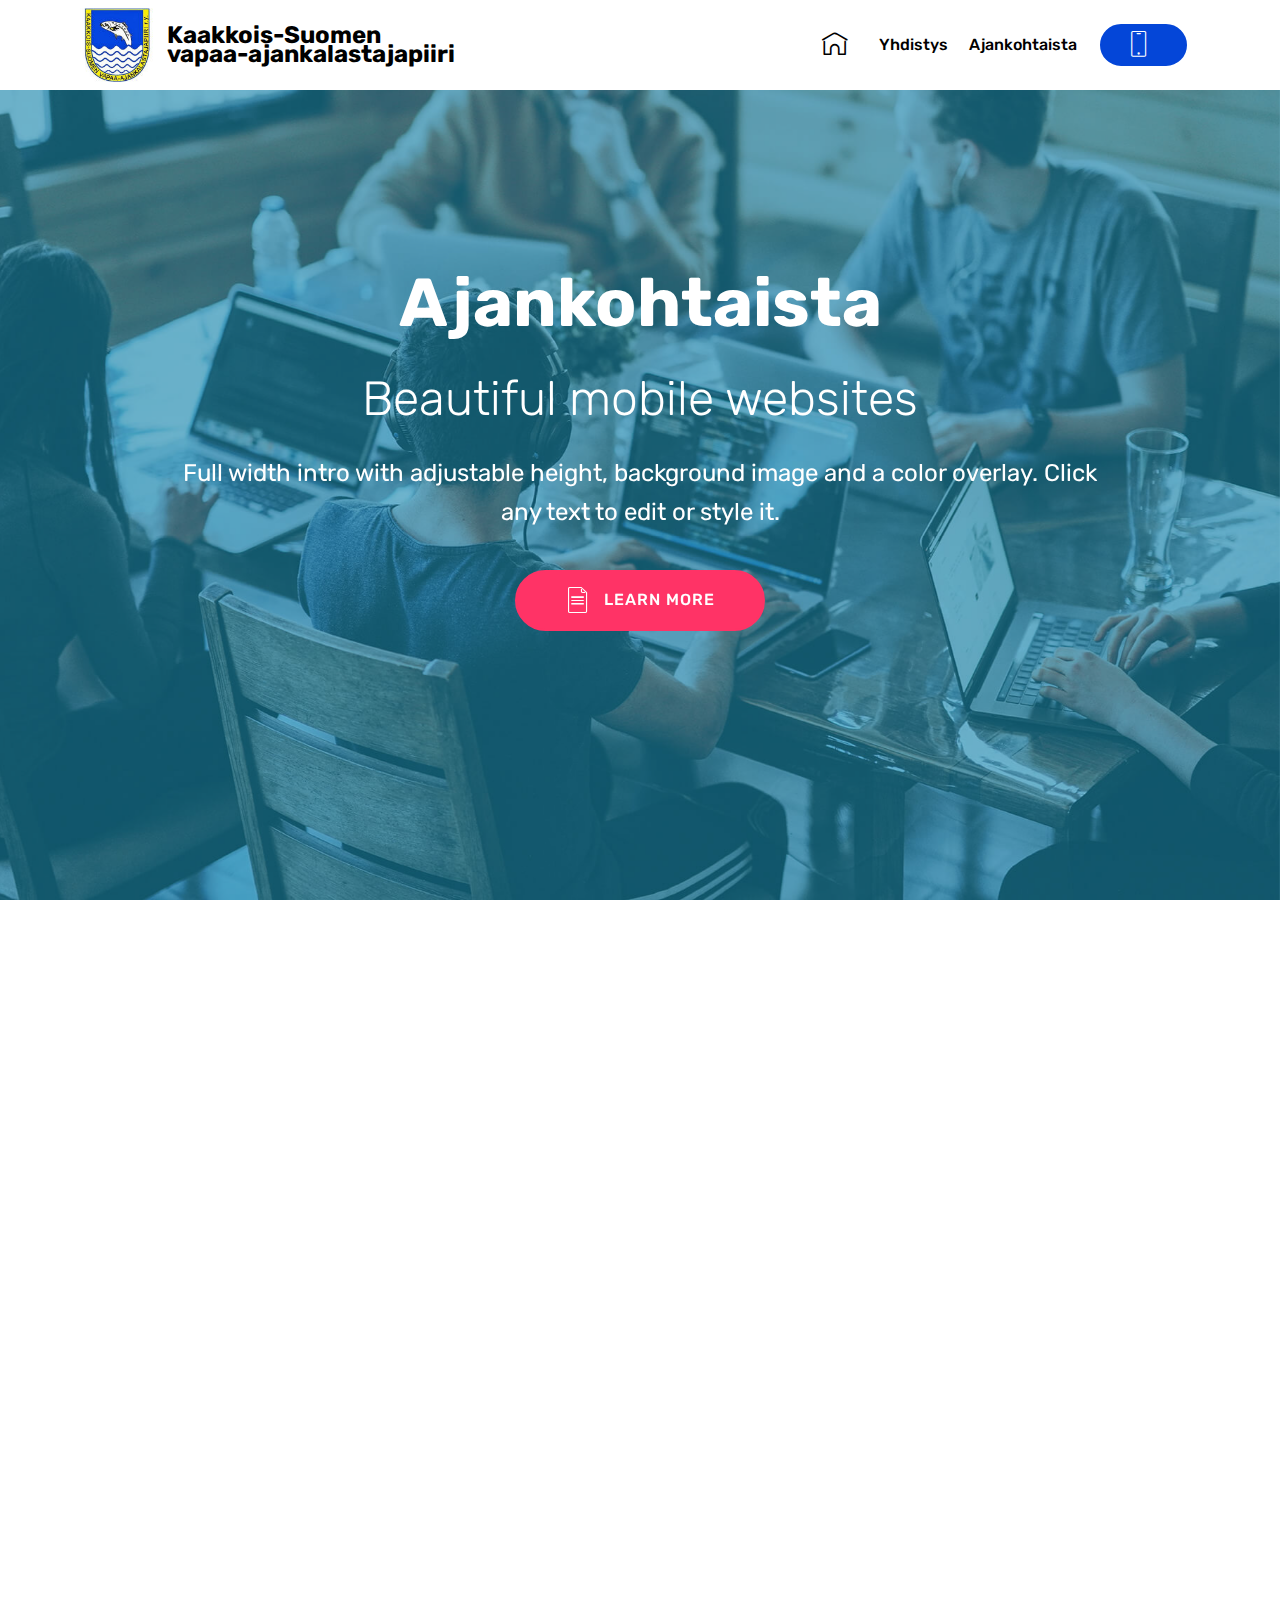
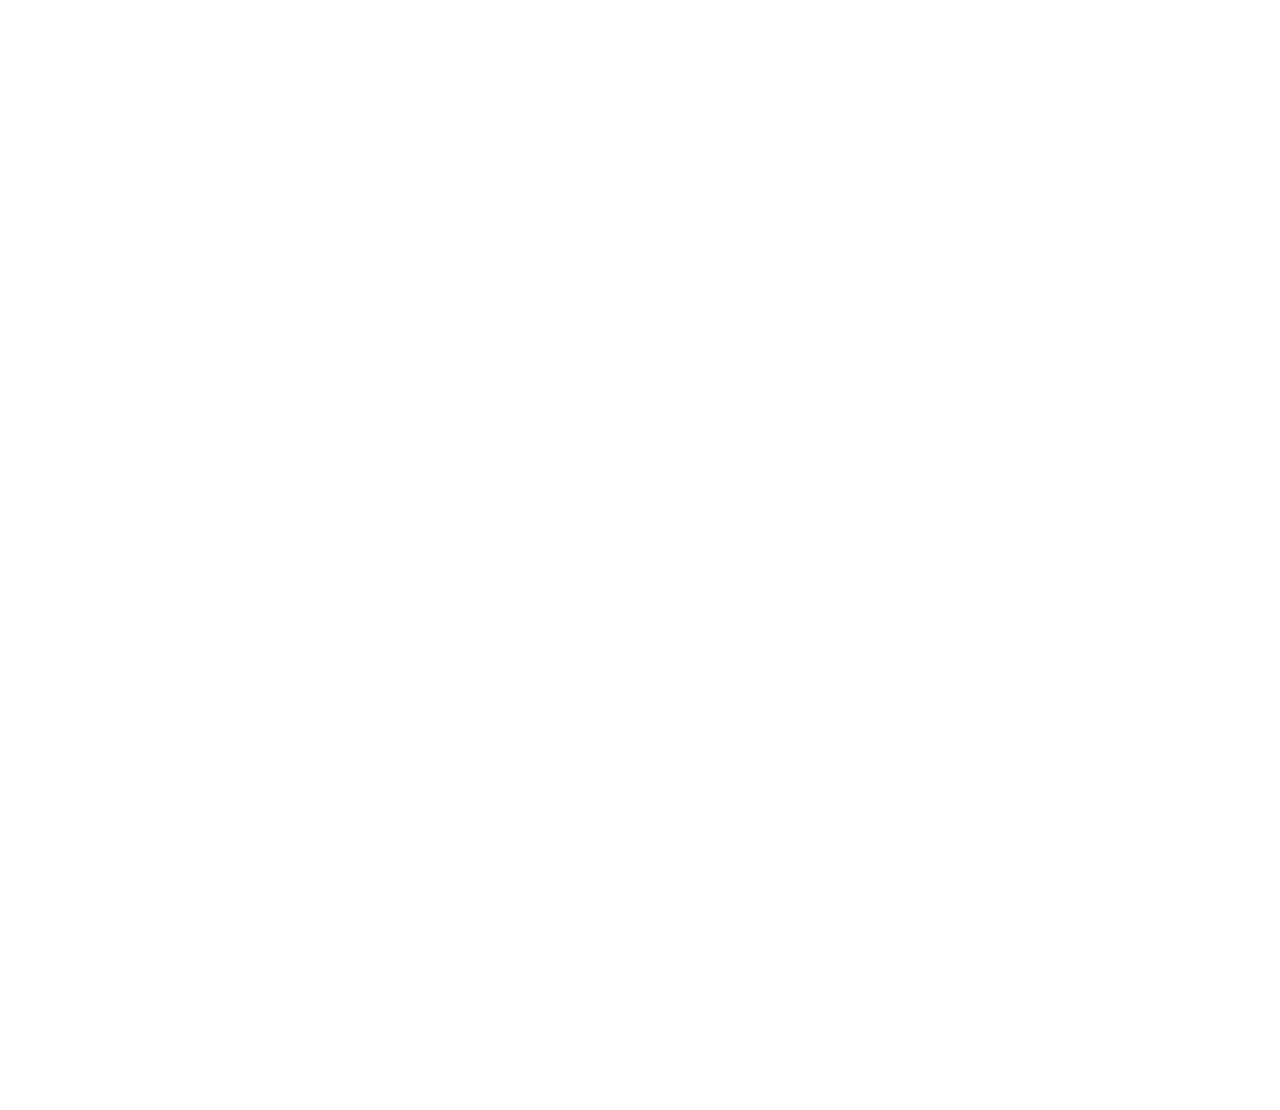
==== ajankohtaista.html @ 9d3c657f "create github pages" ====
<!DOCTYPE html>
<html  >
<head>
  <!-- Site made with Mobirise Website Builder v4.11.6, https://mobirise.com -->
  <meta charset="UTF-8">
  <meta http-equiv="X-UA-Compatible" content="IE=edge">
  <meta name="generator" content="Mobirise v4.11.6, mobirise.com">
  <meta name="viewport" content="width=device-width, initial-scale=1, minimum-scale=1">
  <link rel="shortcut icon" href="assets/images/vakapi-logo-400-122x121.jpg" type="image/x-icon">
  <meta name="description" content="">
  
  <title>Ajankohtaista</title>
  <link rel="stylesheet" href="assets/web/assets/mobirise-icons-bold/mobirise-icons-bold.css">
  <link rel="stylesheet" href="assets/web/assets/mobirise-icons/mobirise-icons.css">
  <link rel="stylesheet" href="assets/bootstrap/css/bootstrap.min.css">
  <link rel="stylesheet" href="assets/bootstrap/css/bootstrap-grid.min.css">
  <link rel="stylesheet" href="assets/bootstrap/css/bootstrap-reboot.min.css">
  <link rel="stylesheet" href="assets/dropdown/css/style.css">
  <link rel="stylesheet" href="assets/animatecss/animate.min.css">
  <link rel="stylesheet" href="assets/datatables/data-tables.bootstrap4.min.css">
  <link rel="stylesheet" href="assets/tether/tether.min.css">
  <link rel="stylesheet" href="assets/theme/css/style.css">
  <link rel="preload" as="style" href="assets/mobirise/css/mbr-additional.css"><link rel="stylesheet" href="assets/mobirise/css/mbr-additional.css" type="text/css">
  
  
  
</head>
<body>
  <section class="menu cid-rIdbEOPm4M" once="menu" id="menu2-1z">

    

    <nav class="navbar navbar-expand beta-menu navbar-dropdown align-items-center navbar-fixed-top navbar-toggleable-sm">
        <button class="navbar-toggler navbar-toggler-right" type="button" data-toggle="collapse" data-target="#navbarSupportedContent" aria-controls="navbarSupportedContent" aria-expanded="false" aria-label="Toggle navigation">
            <div class="hamburger">
                <span></span>
                <span></span>
                <span></span>
                <span></span>
            </div>
        </button>
        <div class="menu-logo">
            <div class="navbar-brand">
                <span class="navbar-logo">
                    <a href="https://mobirise.co">
                        <img src="assets/images/vakapi-logo-400-122x121.jpg" alt="vakapi.com" title="" style="height: 4.6rem;">
                    </a>
                </span>
                <span class="navbar-caption-wrap"><a class="navbar-caption text-black display-5" href="https://mobirise.co">
                        Kaakkois-Suomen <br>vapaa-ajankalastajapiiri</a></span>
            </div>
        </div>
        <div class="collapse navbar-collapse" id="navbarSupportedContent">
            <ul class="navbar-nav nav-dropdown" data-app-modern-menu="true"><li class="nav-item">
                    <a class="nav-link link text-black display-4" href="index.html"><span class="mbrib-home mbr-iconfont mbr-iconfont-btn"></span></a>
                </li>
                <li class="nav-item">
                    <a class="nav-link link text-black display-4" href="yhdistys.html">
                        Yhdistys</a>
                </li><li class="nav-item"><a class="nav-link link text-black display-4" href="ajankohtaista.html">
                        Ajankohtaista</a></li></ul>
            <div class="navbar-buttons mbr-section-btn"><a class="btn btn-sm btn-primary display-4" href="tel:+1-234-567-8901">
                    <span class="btn-icon mbri-mobile mbr-iconfont mbr-iconfont-btn">
                    </span></a></div>
        </div>
    </nav>
</section>

<section class="engine"><a href="https://mobirise.info/i">web creation software</a></section><section class="header1 cid-rKivUw0H1s mbr-fullscreen mbr-parallax-background" id="header1-20">

    

    <div class="mbr-overlay" style="opacity: 0.5; background-color: rgb(20, 157, 204);">
    </div>

    <div class="container">
        <div class="row justify-content-md-center">
            <div class="mbr-white col-md-10">
                <h1 class="mbr-section-title align-center mbr-bold pb-3 mbr-fonts-style display-1">
                    Ajankohtaista</h1>
                <h3 class="mbr-section-subtitle align-center mbr-light pb-3 mbr-fonts-style display-2">
                    Beautiful mobile websites
                </h3>
                <p class="mbr-text align-center pb-3 mbr-fonts-style display-5">
                    Full width intro with adjustable height, background image and a color overlay. Click any text to edit or style it.
                </p>
                <div class="mbr-section-btn align-center"><a class="btn btn-md btn-secondary display-4" href="https://mobirise.co">
                        <span class="mbr-iconfont mbri-file"></span>LEARN MORE</a></div>
            </div>
        </div>
    </div>

</section>

<section class="section-table cid-s1NsoVBoPO" id="table1-2c">

  
  
  <div class="container container-table">
      <h2 class="mbr-section-title mbr-fonts-style align-center pb-3 display-2">Piirin jäsenseurat</h2>
      <h3 class="mbr-section-subtitle mbr-fonts-style align-center pb-5 mbr-light display-5">
            Click blue "Gear" icon in the top right corner to hide/show search and info, change the the table background and other parameters.  In browser click on the table head to sort the table, use search to filter the table.     
      </h3>
      <div class="table-wrapper">
        <div class="container">
          <div class="row search">
            <div class="col-md-6"></div>
            <div class="col-md-6">
                <div class="dataTables_filter">
                  <label class="searchInfo mbr-fonts-style display-7">Hae</label>
                  <input class="form-control input-sm" disabled="">
                </div>
            </div>
          </div>
        </div>

        <div class="container scroll">
          <table class="table isSearch" cellspacing="0">
            <thead>
              <tr class="table-heads ">
                  
                  
                  
                  
              <th class="head-item mbr-fonts-style display-7">Jäsennro | Nimi</th><th class="head-item mbr-fonts-style display-7">
                      Jäsenro | Nimi</th></tr>
            </thead>

            <tbody>
              
              
              
              
            <tr> 
                
                
                
                
              <td class="body-item mbr-fonts-style display-7">277 | Elimäen Kalamiehet</td><td class="body-item mbr-fonts-style display-7">Lahden Kalaveikot ry</td></tr><tr>
                
                
                
                
              <td class="body-item mbr-fonts-style display-7">276 | Haminan Kalaveikot</td><td class="body-item mbr-fonts-style display-7">Caren Rials</td></tr><tr>
                
                
                
                
              <td class="body-item mbr-fonts-style display-7">538 | Heinolan Enson Kalakerho</td><td class="body-item mbr-fonts-style display-7">Leon Rogol</td></tr><tr>
                
                
                
                
              <td class="body-item mbr-fonts-style display-7">758 | Heinolan Kalastajat ry</td><td class="body-item mbr-fonts-style display-7">Shala Barrera</td></tr><tr>
                
                
                
                
              <td class="body-item mbr-fonts-style display-7">000 | Heinolan seudun Erämiehet ry</td><td class="body-item mbr-fonts-style display-7">Shala Barrera</td></tr><tr>
                
                
                
                
              <td class="body-item mbr-fonts-style display-7">Shala Barrera</td><td class="body-item mbr-fonts-style display-7">Shala Barrera</td></tr><tr>
                
                
                
                
              <td class="body-item mbr-fonts-style display-7">Shala Barrera</td><td class="body-item mbr-fonts-style display-7">Shala Barrera</td></tr><tr>
                
                
                
                
              <td class="body-item mbr-fonts-style display-7">Shala Barrera</td><td class="body-item mbr-fonts-style display-7">Shala Barrera</td></tr><tr>
                
                
                
                
              <td class="body-item mbr-fonts-style display-7">Shala Barrera</td><td class="body-item mbr-fonts-style display-7">Shala Barrera</td></tr><tr>
                
                
                
                
              <td class="body-item mbr-fonts-style display-7">Shala Barrera</td><td class="body-item mbr-fonts-style display-7">Shala Barrera</td></tr><tr>
                
                
                
                
              <td class="body-item mbr-fonts-style display-7">Shala Barrera</td><td class="body-item mbr-fonts-style display-7">Shala Barrera</td></tr><tr>
                
                
                
                
              <td class="body-item mbr-fonts-style display-7">Shala Barrera</td><td class="body-item mbr-fonts-style display-7">Shala Barrera</td></tr><tr>
                
                
                
                
              <td class="body-item mbr-fonts-style display-7">Shala Barrera</td><td class="body-item mbr-fonts-style display-7">Shala Barrera</td></tr><tr>
                
                
                
                
              <td class="body-item mbr-fonts-style display-7">Shala Barrera</td><td class="body-item mbr-fonts-style display-7">Shala Barrera</td></tr><tr>
                
                
                
                
              <td class="body-item mbr-fonts-style display-7">Shala Barrera</td><td class="body-item mbr-fonts-style display-7">Shala Barrera</td></tr><tr>
                
                
                
                
              <td class="body-item mbr-fonts-style display-7">Shala Barrera</td><td class="body-item mbr-fonts-style display-7">Shala Barrera</td></tr><tr>
                
                
                
                
              <td class="body-item mbr-fonts-style display-7">Shala Barrera</td><td class="body-item mbr-fonts-style display-7">Shala Barrera</td></tr><tr>
                
                
                
                
              <td class="body-item mbr-fonts-style display-7">Shala Barrera</td><td class="body-item mbr-fonts-style display-7">Shala Barrera</td></tr><tr>
                
                
                
                
              <td class="body-item mbr-fonts-style display-7">Shala Barrera</td><td class="body-item mbr-fonts-style display-7">Shala Barrera</td></tr><tr>
                
                
                
                
              <td class="body-item mbr-fonts-style display-7">Shala Barrera</td><td class="body-item mbr-fonts-style display-7">Shala Barrera</td></tr><tr>
                
                
                
                
              <td class="body-item mbr-fonts-style display-7">Shala Barrera</td><td class="body-item mbr-fonts-style display-7">Shala Barrera</td></tr><tr>
                
                
                
                
              <td class="body-item mbr-fonts-style display-7">Shala Barrera</td><td class="body-item mbr-fonts-style display-7">Shala Barrera</td></tr><tr>
                
                
                
                
              <td class="body-item mbr-fonts-style display-7">Shala Barrera</td><td class="body-item mbr-fonts-style display-7">Shala Barrera</td></tr><tr>
                
                
                
                
              <td class="body-item mbr-fonts-style display-7">Shala Barrera</td><td class="body-item mbr-fonts-style display-7">Shala Barrera</td></tr><tr>
                
                
                
                
              <td class="body-item mbr-fonts-style display-7">Shala Barrera</td><td class="body-item mbr-fonts-style display-7">Shala Barrera</td></tr></tbody>
          </table>
        </div>
        <div class="container table-info-container">
          <div class="row info">
            <div class="col-md-6">
              <div class="dataTables_info mbr-fonts-style display-7">
                <span class="infoBefore">Showing</span>
                <span class="inactive infoRows"></span>
                <span class="infoAfter">entries</span>
                <span class="infoFilteredBefore">(filtered from</span>
                <span class="inactive infoRows"></span>
                <span class="infoFilteredAfter"> total entries)</span>
              </div>
            </div>
            <div class="col-md-6"></div>
          </div>
        </div>
      </div>
    </div>
</section>


  <script src="assets/popper/popper.min.js"></script>
  <script src="assets/web/assets/jquery/jquery.min.js"></script>
  <script src="assets/bootstrap/js/bootstrap.min.js"></script>
  <script src="assets/smoothscroll/smooth-scroll.js"></script>
  <script src="assets/dropdown/js/nav-dropdown.js"></script>
  <script src="assets/dropdown/js/navbar-dropdown.js"></script>
  <script src="assets/viewportchecker/jquery.viewportchecker.js"></script>
  <script src="assets/parallax/jarallax.min.js"></script>
  <script src="assets/datatables/jquery.data-tables.min.js"></script>
  <script src="assets/datatables/data-tables.bootstrap4.min.js"></script>
  <script src="assets/tether/tether.min.js"></script>
  <script src="assets/touchswipe/jquery.touch-swipe.min.js"></script>
  <script src="assets/theme/js/script.js"></script>
  
  
 <div id="scrollToTop" class="scrollToTop mbr-arrow-up"><a style="text-align: center;"><i class="mbr-arrow-up-icon mbr-arrow-up-icon-cm cm-icon cm-icon-smallarrow-up"></i></a></div>
    <input name="animation" type="hidden">
  </body>
</html>
---- assets/web/assets/mobirise-icons-bold/mobirise-icons-bold.css ----
@font-face {
  font-family: 'mobirise-icons-bold';
  font-display: swap;
  src:  url('mobirise-icons-bold.eot?m1l4yr');
  src:  url('mobirise-icons-bold.eot?m1l4yr#iefix') format('embedded-opentype'),
    url('mobirise-icons-bold.ttf?m1l4yr') format('truetype'),
    url('mobirise-icons-bold.woff?m1l4yr') format('woff'),
    url('mobirise-icons-bold.svg?m1l4yr#mobirise-icons-bold') format('svg');
  font-weight: normal;
  font-style: normal;
}

[class^="mbrib-"], [class*="mbrib-"] {
  /* use !important to prevent issues with browser extensions that change fonts */
  font-family: 'mobirise-icons-bold' !important;
  speak: none;
  font-style: normal;
  font-weight: normal;
  font-variant: normal;
  text-transform: none;
  line-height: 1;

  /* Better Font Rendering =========== */
  -webkit-font-smoothing: antialiased;
  -moz-osx-font-smoothing: grayscale;
}

.mbrib-add-submenu:before {
  content: "\e900";
}
.mbrib-alert:before {
  content: "\e901";
}
.mbrib-align-center:before {
  content: "\e902";
}
.mbrib-align-justify:before {
  content: "\e903";
}
.mbrib-align-left:before {
  content: "\e904";
}
.mbrib-align-right:before {
  content: "\e905";
}
.mbrib-android:before {
  content: "\e906";
}
.mbrib-apple:before {
  content: "\e907";
}
.mbrib-arrow-down:before {
  content: "\e908";
}
.mbrib-arrow-next:before {
  content: "\e909";
}
.mbrib-arrow-prev:before {
  content: "\e90a";
}
.mbrib-arrow-up:before {
  content: "\e90b";
}
.mbrib-bold:before {
  content: "\e90c";
}
.mbrib-bookmark:before {
  content: "\e90d";
}
.mbrib-bootstrap:before {
  content: "\e90e";
}
.mbrib-briefcase:before {
  content: "\e90f";
}
.mbrib-browse:before {
  content: "\e910";
}
.mbrib-bulleted-list:before {
  content: "\e911";
}
.mbrib-calendar:before {
  content: "\e912";
}
.mbrib-camera:before {
  content: "\e913";
}
.mbrib-cart-add:before {
  content: "\e914";
}
.mbrib-cart-full:before {
  content: "\e915";
}
.mbrib-cash:before {
  content: "\e916";
}
.mbrib-change-style:before {
  content: "\e917";
}
.mbrib-chat:before {
  content: "\e918";
}
.mbrib-clock:before {
  content: "\e919";
}
.mbrib-close:before {
  content: "\e91a";
}
.mbrib-cloud:before {
  content: "\e91b";
}
.mbrib-code:before {
  content: "\e91c";
}
.mbrib-contact-form:before {
  content: "\e91d";
}
.mbrib-credit-card:before {
  content: "\e91e";
}
.mbrib-cursor-click:before {
  content: "\e91f";
}
.mbrib-cust-feedback:before {
  content: "\e920";
}
.mbrib-database:before {
  content: "\e921";
}
.mbrib-delivery:before {
  content: "\e922";
}
.mbrib-desktop:before {
  content: "\e923";
}
.mbrib-devices:before {
  content: "\e924";
}
.mbrib-down:before {
  content: "\e925";
}
.mbrib-download:before {
  content: "\e926";
}
.mbrib-drag-n-drop:before {
  content: "\e927";
}
.mbrib-drag-n-drop2:before {
  content: "\e928";
}
.mbrib-edit:before {
  content: "\e929";
}
.mbrib-edit2:before {
  content: "\e92a";
}
.mbrib-error:before {
  content: "\e92b";
}
.mbrib-extension:before {
  content: "\e92c";
}
.mbrib-features:before {
  content: "\e92d";
}
.mbrib-file:before {
  content: "\e92e";
}
.mbrib-flag:before {
  content: "\e92f";
}
.mbrib-folder:before {
  content: "\e930";
}
.mbrib-gift:before {
  content: "\e931";
}
.mbrib-github:before {
  content: "\e932";
}
.mbrib-globe-2:before {
  content: "\e933";
}
.mbrib-globe:before {
  content: "\e934";
}
.mbrib-growing-chart:before {
  content: "\e935";
}
.mbrib-hearth:before {
  content: "\e936";
}
.mbrib-help:before {
  content: "\e937";
}
.mbrib-home:before {
  content: "\e938";
}
.mbrib-hot-cup:before {
  content: "\e939";
}
.mbrib-idea:before {
  content: "\e93a";
}
.mbrib-image-gallery:before {
  content: "\e93b";
}
.mbrib-image-slider:before {
  content: "\e93c";
}
.mbrib-info:before {
  content: "\e93d";
}
.mbrib-italic:before {
  content: "\e93e";
}
.mbrib-key:before {
  content: "\e93f";
}
.mbrib-laptop:before {
  content: "\e940";
}
.mbrib-layers:before {
  content: "\e941";
}
.mbrib-left-right:before {
  content: "\e942";
}
.mbrib-left:before {
  content: "\e943";
}
.mbrib-letter:before {
  content: "\e944";
}
.mbrib-like:before {
  content: "\e945";
}
.mbrib-link:before {
  content: "\e946";
}
.mbrib-lock:before {
  content: "\e947";
}
.mbrib-login:before {
  content: "\e948";
}
.mbrib-logout:before {
  content: "\e949";
}
.mbrib-magic-stick:before {
  content: "\e94a";
}
.mbrib-map-pin:before {
  content: "\e94b";
}
.mbrib-menu:before {
  content: "\e94c";
}
.mbrib-mobile:before {
  content: "\e94d";
}
.mbrib-mobile2:before {
  content: "\e94e";
}
.mbrib-mobirise:before {
  content: "\e94f";
}
.mbrib-more-horizontal:before {
  content: "\e950";
}
.mbrib-more-vertical:before {
  content: "\e951";
}
.mbrib-music:before {
  content: "\e952";
}
.mbrib-new-file:before {
  content: "\e953";
}
.mbrib-numbered-list:before {
  content: "\e954";
}
.mbrib-opened-folder:before {
  content: "\e955";
}
.mbrib-pages:before {
  content: "\e956";
}
.mbrib-paper-plane:before {
  content: "\e957";
}
.mbrib-paperclip:before {
  content: "\e958";
}
.mbrib-photo:before {
  content: "\e959";
}
.mbrib-photos:before {
  content: "\e95a";
}
.mbrib-pin:before {
  content: "\e95b";
}
.mbrib-play:before {
  content: "\e95c";
}
.mbrib-plus:before {
  content: "\e95d";
}
.mbrib-preview:before {
  content: "\e95e";
}
.mbrib-print:before {
  content: "\e95f";
}
.mbrib-protect:before {
  content: "\e960";
}
.mbrib-question:before {
  content: "\e961";
}
.mbrib-quote-left:before {
  content: "\e962";
}
.mbrib-quote-right:before {
  content: "\e963";
}
.mbrib-redo:before {
  content: "\e964";
}
.mbrib-refresh:before {
  content: "\e965";
}
.mbrib-responsive:before {
  content: "\e966";
}
.mbrib-right:before {
  content: "\e967";
}
.mbrib-rocket:before {
  content: "\e968";
}
.mbrib-sad-face:before {
  content: "\e969";
}
.mbrib-sale:before {
  content: "\e96a";
}
.mbrib-save:before {
  content: "\e96b";
}
.mbrib-search:before {
  content: "\e96c";
}
.mbrib-setting:before {
  content: "\e96d";
}
.mbrib-setting2:before {
  content: "\e96e";
}
.mbrib-setting3:before {
  content: "\e96f";
}
.mbrib-share:before {
  content: "\e970";
}
.mbrib-shopping-bag:before {
  content: "\e971";
}
.mbrib-shopping-basket:before {
  content: "\e972";
}
.mbrib-shopping-cart:before {
  content: "\e973";
}
.mbrib-sites:before {
  content: "\e974";
}
.mbrib-smile-face:before {
  content: "\e975";
}
.mbrib-speed:before {
  content: "\e976";
}
.mbrib-star:before {
  content: "\e977";
}
.mbrib-success:before {
  content: "\e978";
}
.mbrib-sun:before {
  content: "\e979";
}
.mbrib-sun2:before {
  content: "\e97a";
}
.mbrib-tablet-vertical:before {
  content: "\e97b";
}
.mbrib-tablet:before {
  content: "\e97c";
}
.mbrib-target:before {
  content: "\e97d";
}
.mbrib-timer:before {
  content: "\e97e";
}
.mbrib-to-ftp:before {
  content: "\e97f";
}
.mbrib-to-local-drive:before {
  content: "\e980";
}
.mbrib-touch-swipe:before {
  content: "\e981";
}
.mbrib-touch:before {
  content: "\e982";
}
.mbrib-trash:before {
  content: "\e983";
}
.mbrib-underline:before {
  content: "\e984";
}
.mbrib-undo:before {
  content: "\e985";
}
.mbrib-unlink:before {
  content: "\e986";
}
.mbrib-unlock:before {
  content: "\e987";
}
.mbrib-up-down:before {
  content: "\e988";
}
.mbrib-up:before {
  content: "\e989";
}
.mbrib-update:before {
  content: "\e98a";
}
.mbrib-upload:before {
  content: "\e98b";
}
.mbrib-user:before {
  content: "\e98c";
}
.mbrib-user2:before {
  content: "\e98d";
}
.mbrib-users:before {
  content: "\e98e";
}
.mbrib-video-play:before {
  content: "\e98f";
}
.mbrib-video:before {
  content: "\e990";
}
.mbrib-watch:before {
  content: "\e991";
}
.mbrib-website-theme:before {
  content: "\e992";
}
.mbrib-wifi:before {
  content: "\e993";
}
.mbrib-windows:before {
  content: "\e994";
}
.mbrib-zoom-out:before {
  content: "\e995";
}
---- assets/web/assets/mobirise-icons/mobirise-icons.css ----
@font-face {
  font-family: 'MobiriseIcons';
  src:  url('mobirise-icons.eot?spat4u');
  src:  url('mobirise-icons.eot?spat4u#iefix') format('embedded-opentype'),
    url('mobirise-icons.ttf?spat4u') format('truetype'),
    url('mobirise-icons.woff?spat4u') format('woff'),
    url('mobirise-icons.svg?spat4u#MobiriseIcons') format('svg');
  font-weight: normal;
  font-style: normal;
  font-display: swap;
}

[class^="mbri-"], [class*=" mbri-"] {
  /* use !important to prevent issues with browser extensions that change fonts */
  font-family: MobiriseIcons !important;
  speak: none;
  font-style: normal;
  font-weight: normal;
  font-variant: normal;
  text-transform: none;
  line-height: 1;

  /* Better Font Rendering =========== */
  -webkit-font-smoothing: antialiased;
  -moz-osx-font-smoothing: grayscale;
}

.mbri-add-submenu:before {
  content: "\e900";
}
.mbri-alert:before {
  content: "\e901";
}
.mbri-align-center:before {
  content: "\e902";
}
.mbri-align-justify:before {
  content: "\e903";
}
.mbri-align-left:before {
  content: "\e904";
}
.mbri-align-right:before {
  content: "\e905";
}
.mbri-android:before {
  content: "\e906";
}
.mbri-apple:before {
  content: "\e907";
}
.mbri-arrow-down:before {
  content: "\e908";
}
.mbri-arrow-next:before {
  content: "\e909";
}
.mbri-arrow-prev:before {
  content: "\e90a";
}
.mbri-arrow-up:before {
  content: "\e90b";
}
.mbri-bold:before {
  content: "\e90c";
}
.mbri-bookmark:before {
  content: "\e90d";
}
.mbri-bootstrap:before {
  content: "\e90e";
}
.mbri-briefcase:before {
  content: "\e90f";
}
.mbri-browse:before {
  content: "\e910";
}
.mbri-bulleted-list:before {
  content: "\e911";
}
.mbri-calendar:before {
  content: "\e912";
}
.mbri-camera:before {
  content: "\e913";
}
.mbri-cart-add:before {
  content: "\e914";
}
.mbri-cart-full:before {
  content: "\e915";
}
.mbri-cash:before {
  content: "\e916";
}
.mbri-change-style:before {
  content: "\e917";
}
.mbri-chat:before {
  content: "\e918";
}
.mbri-clock:before {
  content: "\e919";
}
.mbri-close:before {
  content: "\e91a";
}
.mbri-cloud:before {
  content: "\e91b";
}
.mbri-code:before {
  content: "\e91c";
}
.mbri-contact-form:before {
  content: "\e91d";
}
.mbri-credit-card:before {
  content: "\e91e";
}
.mbri-cursor-click:before {
  content: "\e91f";
}
.mbri-cust-feedback:before {
  content: "\e920";
}
.mbri-database:before {
  content: "\e921";
}
.mbri-delivery:before {
  content: "\e922";
}
.mbri-desktop:before {
  content: "\e923";
}
.mbri-devices:before {
  content: "\e924";
}
.mbri-down:before {
  content: "\e925";
}
.mbri-download:before {
  content: "\e989";
}
.mbri-drag-n-drop:before {
  content: "\e927";
}
.mbri-drag-n-drop2:before {
  content: "\e928";
}
.mbri-edit:before {
  content: "\e929";
}
.mbri-edit2:before {
  content: "\e92a";
}
.mbri-error:before {
  content: "\e92b";
}
.mbri-extension:before {
  content: "\e92c";
}
.mbri-features:before {
  content: "\e92d";
}
.mbri-file:before {
  content: "\e92e";
}
.mbri-flag:before {
  content: "\e92f";
}
.mbri-folder:before {
  content: "\e930";
}
.mbri-gift:before {
  content: "\e931";
}
.mbri-github:before {
  content: "\e932";
}
.mbri-globe:before {
  content: "\e933";
}
.mbri-globe-2:before {
  content: "\e934";
}
.mbri-growing-chart:before {
  content: "\e935";
}
.mbri-hearth:before {
  content: "\e936";
}
.mbri-help:before {
  content: "\e937";
}
.mbri-home:before {
  content: "\e938";
}
.mbri-hot-cup:before {
  content: "\e939";
}
.mbri-idea:before {
  content: "\e93a";
}
.mbri-image-gallery:before {
  content: "\e93b";
}
.mbri-image-slider:before {
  content: "\e93c";
}
.mbri-info:before {
  content: "\e93d";
}
.mbri-italic:before {
  content: "\e93e";
}
.mbri-key:before {
  content: "\e93f";
}
.mbri-laptop:before {
  content: "\e940";
}
.mbri-layers:before {
  content: "\e941";
}
.mbri-left-right:before {
  content: "\e942";
}
.mbri-left:before {
  content: "\e943";
}
.mbri-letter:before {
  content: "\e944";
}
.mbri-like:before {
  content: "\e945";
}
.mbri-link:before {
  content: "\e946";
}
.mbri-lock:before {
  content: "\e947";
}
.mbri-login:before {
  content: "\e948";
}
.mbri-logout:before {
  content: "\e949";
}
.mbri-magic-stick:before {
  content: "\e94a";
}
.mbri-map-pin:before {
  content: "\e94b";
}
.mbri-menu:before {
  content: "\e94c";
}
.mbri-mobile:before {
  content: "\e94d";
}
.mbri-mobile2:before {
  content: "\e94e";
}
.mbri-mobirise:before {
  content: "\e94f";
}
.mbri-more-horizontal:before {
  content: "\e950";
}
.mbri-more-vertical:before {
  content: "\e951";
}
.mbri-music:before {
  content: "\e952";
}
.mbri-new-file:before {
  content: "\e953";
}
.mbri-numbered-list:before {
  content: "\e954";
}
.mbri-opened-folder:before {
  content: "\e955";
}
.mbri-pages:before {
  content: "\e956";
}
.mbri-paper-plane:before {
  content: "\e957";
}
.mbri-paperclip:before {
  content: "\e958";
}
.mbri-photo:before {
  content: "\e959";
}
.mbri-photos:before {
  content: "\e95a";
}
.mbri-pin:before {
  content: "\e95b";
}
.mbri-play:before {
  content: "\e95c";
}
.mbri-plus:before {
  content: "\e95d";
}
.mbri-preview:before {
  content: "\e95e";
}
.mbri-print:before {
  content: "\e95f";
}
.mbri-protect:before {
  content: "\e960";
}
.mbri-question:before {
  content: "\e961";
}
.mbri-quote-left:before {
  content: "\e962";
}
.mbri-quote-right:before {
  content: "\e963";
}
.mbri-refresh:before {
  content: "\e964";
}
.mbri-responsive:before {
  content: "\e965";
}
.mbri-right:before {
  content: "\e966";
}
.mbri-rocket:before {
  content: "\e967";
}
.mbri-sad-face:before {
  content: "\e968";
}
.mbri-sale:before {
  content: "\e969";
}
.mbri-save:before {
  content: "\e96a";
}
.mbri-search:before {
  content: "\e96b";
}
.mbri-setting:before {
  content: "\e96c";
}
.mbri-setting2:before {
  content: "\e96d";
}
.mbri-setting3:before {
  content: "\e96e";
}
.mbri-share:before {
  content: "\e96f";
}
.mbri-shopping-bag:before {
  content: "\e970";
}
.mbri-shopping-basket:before {
  content: "\e971";
}
.mbri-shopping-cart:before {
  content: "\e972";
}
.mbri-sites:before {
  content: "\e973";
}
.mbri-smile-face:before {
  content: "\e974";
}
.mbri-speed:before {
  content: "\e975";
}
.mbri-star:before {
  content: "\e976";
}
.mbri-success:before {
  content: "\e977";
}
.mbri-sun:before {
  content: "\e978";
}
.mbri-sun2:before {
  content: "\e979";
}
.mbri-tablet:before {
  content: "\e97a";
}
.mbri-tablet-vertical:before {
  content: "\e97b";
}
.mbri-target:before {
  content: "\e97c";
}
.mbri-timer:before {
  content: "\e97d";
}
.mbri-to-ftp:before {
  content: "\e97e";
}
.mbri-to-local-drive:before {
  content: "\e97f";
}
.mbri-touch-swipe:before {
  content: "\e980";
}
.mbri-touch:before {
  content: "\e981";
}
.mbri-trash:before {
  content: "\e982";
}
.mbri-underline:before {
  content: "\e983";
}
.mbri-unlink:before {
  content: "\e984";
}
.mbri-unlock:before {
  content: "\e985";
}
.mbri-up-down:before {
  content: "\e986";
}
.mbri-up:before {
  content: "\e987";
}
.mbri-update:before {
  content: "\e988";
}
.mbri-upload:before {
 content: "\e926"; 
}
.mbri-user:before {
  content: "\e98a";
}
.mbri-user2:before {
  content: "\e98b";
}
.mbri-users:before {
  content: "\e98c";
}
.mbri-video:before {
  content: "\e98d";
}
.mbri-video-play:before {
  content: "\e98e";
}
.mbri-watch:before {
  content: "\e98f";
}
.mbri-website-theme:before {
  content: "\e990";
}
.mbri-wifi:before {
  content: "\e991";
}
.mbri-windows:before {
  content: "\e992";
}
.mbri-zoom-out:before {
  content: "\e993";
}
.mbri-redo:before {
  content: "\e994";
}
.mbri-undo:before {
  content: "\e995";
}
---- assets/dropdown/css/style.css ----
.navbar-dropdown {
  left: 0;
  padding: 0;
  position: absolute;
  right: 0;
  top: 0;
  transition: all 0.45s ease;
  z-index: 1030;
  background: #282828; }
  .navbar-dropdown .navbar-logo {
    margin-right: 0.8rem;
    transition: margin 0.3s ease-in-out;
    vertical-align: middle; }
    .navbar-dropdown .navbar-logo img {
      height: 3.125rem;
      transition: all 0.3s ease-in-out; }
    .navbar-dropdown .navbar-logo.mbr-iconfont {
      font-size: 3.125rem;
      line-height: 3.125rem; }
  .navbar-dropdown .navbar-caption {
    font-weight: 700;
    white-space: normal;
    vertical-align: -4px;
    line-height: 3.125rem !important; }
    .navbar-dropdown .navbar-caption, .navbar-dropdown .navbar-caption:hover {
      color: inherit;
      text-decoration: none; }
  .navbar-dropdown .mbr-iconfont + .navbar-caption {
    vertical-align: -1px; }
  .navbar-dropdown.navbar-fixed-top {
    position: fixed; }
  .navbar-dropdown .navbar-brand span {
    vertical-align: -4px; }
  .navbar-dropdown.bg-color.transparent {
    background: none; }
  .navbar-dropdown.navbar-short .navbar-brand {
    padding: 0.625rem 0; }
    .navbar-dropdown.navbar-short .navbar-brand span {
      vertical-align: -1px; }
  .navbar-dropdown.navbar-short .navbar-caption {
    line-height: 2.375rem !important;
    vertical-align: -2px; }
  .navbar-dropdown.navbar-short .navbar-logo {
    margin-right: 0.5rem; }
    .navbar-dropdown.navbar-short .navbar-logo img {
      height: 2.375rem; }
    .navbar-dropdown.navbar-short .navbar-logo.mbr-iconfont {
      font-size: 2.375rem;
      line-height: 2.375rem; }
  .navbar-dropdown.navbar-short .mbr-table-cell {
    height: 3.625rem; }
  .navbar-dropdown .navbar-close {
    left: 0.6875rem;
    position: fixed;
    top: 0.75rem;
    z-index: 1000; }
  .navbar-dropdown .hamburger-icon {
    content: "";
    display: inline-block;
    vertical-align: middle;
    width: 16px;
    -webkit-box-shadow: 0 -6px 0 1px #282828,0 0 0 1px #282828,0 6px 0 1px #282828;
    -moz-box-shadow: 0 -6px 0 1px #282828,0 0 0 1px #282828,0 6px 0 1px #282828;
    box-shadow: 0 -6px 0 1px #282828,0 0 0 1px #282828,0 6px 0 1px #282828; }

.dropdown-menu .dropdown-toggle[data-toggle="dropdown-submenu"]::after {
  border-bottom: 0.35em solid transparent;
  border-left: 0.35em solid;
  border-right: 0;
  border-top: 0.35em solid transparent;
  margin-left: 0.3rem; }

.dropdown-menu .dropdown-item:focus {
  outline: 0; }

.nav-dropdown {
  font-size: 0.75rem;
  font-weight: 500;
  height: auto !important; }
  .nav-dropdown .nav-btn {
    padding-left: 1rem; }
  .nav-dropdown .link {
    margin: .667em 1.667em;
    font-weight: 500;
    padding: 0;
    transition: color .2s ease-in-out; }
    .nav-dropdown .link.dropdown-toggle {
      margin-right: 2.583em; }
      .nav-dropdown .link.dropdown-toggle::after {
        margin-left: .25rem;
        border-top: 0.35em solid;
        border-right: 0.35em solid transparent;
        border-left: 0.35em solid transparent;
        border-bottom: 0; }
      .nav-dropdown .link.dropdown-toggle[aria-expanded="true"] {
        margin: 0;
        padding: 0.667em 3.263em  0.667em 1.667em; }
  .nav-dropdown .link::after,
  .nav-dropdown .dropdown-item::after {
    color: inherit; }
  .nav-dropdown .btn {
    font-size: 0.75rem;
    font-weight: 700;
    letter-spacing: 0;
    margin-bottom: 0;
    padding-left: 1.25rem;
    padding-right: 1.25rem; }
  .nav-dropdown .dropdown-menu {
    border-radius: 0;
    border: 0;
    left: 0;
    margin: 0;
    padding-bottom: 1.25rem;
    padding-top: 1.25rem;
    position: relative; }
  .nav-dropdown .dropdown-submenu {
    margin-left: 0.125rem;
    top: 0; }
  .nav-dropdown .dropdown-item {
    font-weight: 500;
    line-height: 2;
    padding: 0.3846em 4.615em 0.3846em 1.5385em;
    position: relative;
    transition: color .2s ease-in-out, background-color .2s ease-in-out; }
    .nav-dropdown .dropdown-item::after {
      margin-top: -0.3077em;
      position: absolute;
      right: 1.1538em;
      top: 50%; }
    .nav-dropdown .dropdown-item:focus, .nav-dropdown .dropdown-item:hover {
      background: none; }

@media (max-width: 767px) {
  .nav-dropdown.navbar-toggleable-sm {
    bottom: 0;
    display: none;
    left: 0;
    overflow-x: hidden;
    position: fixed;
    top: 0;
    transform: translateX(-100%);
    -ms-transform: translateX(-100%);
    -webkit-transform: translateX(-100%);
    width: 18.75rem;
    z-index: 999; } }
.nav-dropdown.navbar-toggleable-xl {
  bottom: 0;
  display: none;
  left: 0;
  overflow-x: hidden;
  position: fixed;
  top: 0;
  transform: translateX(-100%);
  -ms-transform: translateX(-100%);
  -webkit-transform: translateX(-100%);
  width: 18.75rem;
  z-index: 999; }

.nav-dropdown-sm {
  display: block !important;
  overflow-x: hidden;
  overflow: auto;
  padding-top: 3.875rem; }
  .nav-dropdown-sm::after {
    content: "";
    display: block;
    height: 3rem;
    width: 100%; }
  .nav-dropdown-sm.collapse.in ~ .navbar-close {
    display: block !important; }
  .nav-dropdown-sm.collapsing, .nav-dropdown-sm.collapse.in {
    transform: translateX(0);
    -ms-transform: translateX(0);
    -webkit-transform: translateX(0);
    transition: all 0.25s ease-out;
    -webkit-transition: all 0.25s ease-out;
    background: #282828; }
  .nav-dropdown-sm.collapsing[aria-expanded="false"] {
    transform: translateX(-100%);
    -ms-transform: translateX(-100%);
    -webkit-transform: translateX(-100%); }
  .nav-dropdown-sm .nav-item {
    display: block;
    margin-left: 0 !important;
    padding-left: 0; }
  .nav-dropdown-sm .link,
  .nav-dropdown-sm .dropdown-item {
    border-top: 1px dotted rgba(255, 255, 255, 0.1);
    font-size: 0.8125rem;
    line-height: 1.6;
    margin: 0 !important;
    padding: 0.875rem 2.4rem 0.875rem 1.5625rem !important;
    position: relative;
    white-space: normal; }
    .nav-dropdown-sm .link:focus, .nav-dropdown-sm .link:hover,
    .nav-dropdown-sm .dropdown-item:focus,
    .nav-dropdown-sm .dropdown-item:hover {
      background: rgba(0, 0, 0, 0.2) !important;
      color: #c0a375; }
  .nav-dropdown-sm .nav-btn {
    position: relative;
    padding: 1.5625rem 1.5625rem 0 1.5625rem; }
    .nav-dropdown-sm .nav-btn::before {
      border-top: 1px dotted rgba(255, 255, 255, 0.1);
      content: "";
      left: 0;
      position: absolute;
      top: 0;
      width: 100%; }
    .nav-dropdown-sm .nav-btn + .nav-btn {
      padding-top: 0.625rem; }
      .nav-dropdown-sm .nav-btn + .nav-btn::before {
        display: none; }
  .nav-dropdown-sm .btn {
    padding: 0.625rem 0; }
  .nav-dropdown-sm .dropdown-toggle[data-toggle="dropdown-submenu"]::after {
    margin-left: .25rem;
    border-top: 0.35em solid;
    border-right: 0.35em solid transparent;
    border-left: 0.35em solid transparent;
    border-bottom: 0; }
  .nav-dropdown-sm .dropdown-toggle[data-toggle="dropdown-submenu"][aria-expanded="true"]::after {
    border-top: 0;
    border-right: 0.35em solid transparent;
    border-left: 0.35em solid transparent;
    border-bottom: 0.35em solid; }
  .nav-dropdown-sm .dropdown-menu {
    margin: 0;
    padding: 0;
    position: relative;
    top: 0;
    left: 0;
    width: 100%;
    border: 0;
    float: none;
    border-radius: 0;
    background: none; }
  .nav-dropdown-sm .dropdown-submenu {
    left: 100%;
    margin-left: 0.125rem;
    margin-top: -1.25rem;
    top: 0; }

.navbar-toggleable-sm .nav-dropdown .dropdown-menu {
  position: absolute; }

.navbar-toggleable-sm .nav-dropdown .dropdown-submenu {
  left: 100%;
  margin-left: 0.125rem;
  margin-top: -1.25rem;
  top: 0; }

.navbar-toggleable-sm.opened .nav-dropdown .dropdown-menu {
  position: relative; }

.navbar-toggleable-sm.opened .nav-dropdown .dropdown-submenu {
  left: 0;
  margin-left: 00rem;
  margin-top: 0rem;
  top: 0; }

.is-builder .nav-dropdown.collapsing {
  transition: none !important; }

/*# sourceMappingURL=style.css.map */
---- assets/datatables/data-tables.bootstrap4.min.css ----
table.dataTable{clear:both;margin-top:6px !important;margin-bottom:6px !important;max-width:none !important;border-collapse:separate !important}table.dataTable td,table.dataTable th{-webkit-box-sizing:content-box;box-sizing:content-box}table.dataTable td.dataTables_empty,table.dataTable th.dataTables_empty{text-align:center}table.dataTable.nowrap th,table.dataTable.nowrap td{white-space:nowrap}div.dataTables_wrapper div.dataTables_length label{font-weight:normal;text-align:left;white-space:nowrap}div.dataTables_wrapper div.dataTables_length select{width:75px;display:inline-block}div.dataTables_wrapper div.dataTables_filter{text-align:right}div.dataTables_wrapper div.dataTables_filter label{font-weight:normal;white-space:nowrap;text-align:left}div.dataTables_wrapper div.dataTables_filter input{margin-left:0.5em;display:inline-block;width:auto}div.dataTables_wrapper div.dataTables_info{padding-top:0.85em;white-space:nowrap}div.dataTables_wrapper div.dataTables_paginate{margin:0;white-space:nowrap;text-align:right}div.dataTables_wrapper div.dataTables_paginate ul.pagination{margin:2px 0;white-space:nowrap}div.dataTables_wrapper div.dataTables_processing{position:absolute;top:50%;left:50%;width:200px;margin-left:-100px;margin-top:-26px;text-align:center;padding:1em 0}table.dataTable thead>tr>th.sorting_asc,table.dataTable thead>tr>th.sorting_desc,table.dataTable thead>tr>th.sorting,table.dataTable thead>tr>td.sorting_asc,table.dataTable thead>tr>td.sorting_desc,table.dataTable thead>tr>td.sorting{padding-right:30px}table.dataTable thead>tr>th:active,table.dataTable thead>tr>td:active{outline:none}table.dataTable thead .sorting,table.dataTable thead .sorting_asc,table.dataTable thead .sorting_desc,table.dataTable thead .sorting_asc_disabled,table.dataTable thead .sorting_desc_disabled{cursor:pointer;position:relative}table.dataTable thead .sorting:before,table.dataTable thead .sorting:after,table.dataTable thead .sorting_asc:before,table.dataTable thead .sorting_asc:after,table.dataTable thead .sorting_desc:before,table.dataTable thead .sorting_desc:after,table.dataTable thead .sorting_asc_disabled:before,table.dataTable thead .sorting_asc_disabled:after,table.dataTable thead .sorting_desc_disabled:before,table.dataTable thead .sorting_desc_disabled:after{position:absolute;bottom:0.9em;display:block;opacity:0.3}table.dataTable thead .sorting:before,table.dataTable thead .sorting_asc:before,table.dataTable thead .sorting_desc:before,table.dataTable thead .sorting_asc_disabled:before,table.dataTable thead .sorting_desc_disabled:before{right:1em;content:"\2191"}table.dataTable thead .sorting:after,table.dataTable thead .sorting_asc:after,table.dataTable thead .sorting_desc:after,table.dataTable thead .sorting_asc_disabled:after,table.dataTable thead .sorting_desc_disabled:after{right:0.5em;content:"\2193"}table.dataTable thead .sorting_asc:before,table.dataTable thead .sorting_desc:after{opacity:1}table.dataTable thead .sorting_asc_disabled:before,table.dataTable thead .sorting_desc_disabled:after{opacity:0}div.dataTables_scrollHead table.dataTable{margin-bottom:0 !important}div.dataTables_scrollBody table{border-top:none;margin-top:0 !important;margin-bottom:0 !important}div.dataTables_scrollBody table thead .sorting:after,div.dataTables_scrollBody table thead .sorting_asc:after,div.dataTables_scrollBody table thead .sorting_desc:after{display:none}div.dataTables_scrollBody table tbody tr:first-child th,div.dataTables_scrollBody table tbody tr:first-child td{border-top:none}div.dataTables_scrollFoot table{margin-top:0 !important;border-top:none}@media screen and (max-width: 767px){div.dataTables_wrapper div.dataTables_length,div.dataTables_wrapper div.dataTables_filter,div.dataTables_wrapper div.dataTables_info,div.dataTables_wrapper div.dataTables_paginate{text-align:center}}table.dataTable.table-condensed>thead>tr>th{padding-right:20px}table.dataTable.table-condensed .sorting:after,table.dataTable.table-condensed .sorting_asc:after,table.dataTable.table-condensed .sorting_desc:after{top:6px;right:6px}table.table-bordered.dataTable th,table.table-bordered.dataTable td{border-left-width:0}table.table-bordered.dataTable th:last-child,table.table-bordered.dataTable th:last-child,table.table-bordered.dataTable td:last-child,table.table-bordered.dataTable td:last-child{border-right-width:0}table.table-bordered.dataTable tbody th,table.table-bordered.dataTable tbody td{border-bottom-width:0}div.dataTables_scrollHead table.table-bordered{border-bottom-width:0}div.table-responsive>div.dataTables_wrapper>div.row{margin:0}div.table-responsive>div.dataTables_wrapper>div.row>div[class^="col-"]:first-child{padding-left:0}div.table-responsive>div.dataTables_wrapper>div.row>div[class^="col-"]:last-child{padding-right:0}
---- assets/theme/css/style.css ----
/*!
 * Mobirise v4 theme (https://mobirise.com/)
 * Copyright 2017 Mobirise
 */
section {
  background-color: #eeeeee; }

body {
  font-style: normal;
  line-height: 1.5; }

section,
.container,
.container-fluid {
  position: relative;
  word-wrap: break-word; }

a.mbr-iconfont:hover {
  text-decoration: none; }

.article .lead p,
.article .lead ul,
.article .lead ol,
.article .lead pre,
.article .lead blockquote {
  margin-bottom: 0; }

ul,
ol,
pre,
blockquote {
  margin-bottom: 2.3125rem; }

pre {
  background: #f4f4f4;
  padding: 10px 24px;
  white-space: pre-wrap; }

.inactive {
  -webkit-user-select: none;
  -moz-user-select: none;
  -ms-user-select: none;
  user-select: none;
  pointer-events: none;
  -webkit-user-drag: none;
  user-drag: none; }

.mbr-section__comments .row {
  justify-content: center;
  -webkit-justify-content: center; }

a {
  font-style: normal;
  font-weight: 400;
  cursor: pointer; }
  a, a:hover {
    text-decoration: none; }

figure {
  margin-bottom: 0; }

body {
  color: #232323; }

h1,
h2,
h3,
h4,
h5,
h6,
.h1,
.h2,
.h3,
.h4,
.h5,
.h6,
.display-1,
.display-2,
.display-3,
.display-4 {
  line-height: 1;
  word-break: break-word;
  word-wrap: break-word; }

.mbr-section-title {
  font-style: normal;
  line-height: 1.2; }

.mbr-section-subtitle {
  line-height: 1.3; }

.mbr-text {
  font-style: normal;
  line-height: 1.6; }

b,
strong {
  font-weight: bold; }

blockquote {
  padding: 10px 0 10px 20px;
  position: relative;
  border-left: 2px solid;
  border-color: #ff3366; }

input:-webkit-autofill, input:-webkit-autofill:hover, input:-webkit-autofill:focus, input:-webkit-autofill:active {
  transition-delay: 9999s;
  transition-property: background-color, color; }

textarea[type='hidden'] {
  display: none; }

body {
  position: relative; }

section {
  background-position: 50% 50%;
  background-repeat: no-repeat;
  background-size: cover; }
  section .mbr-background-video,
  section .mbr-background-video-preview {
    position: absolute;
    bottom: 0;
    left: 0;
    right: 0;
    top: 0; }

.hidden {
  visibility: hidden; }

.mbr-z-index20 {
  z-index: 20; }

/*! Base colors */
.mbr-white {
  color: #ffffff; }

.mbr-black {
  color: #000000; }

.mbr-bg-white {
  background-color: #ffffff; }

.mbr-bg-black {
  background-color: #000000; }

/*! Text-aligns */
.align-left {
  text-align: left; }

.align-center {
  text-align: center; }

.align-right {
  text-align: right; }

@media (max-width: 767px) {
  .align-left,
  .align-center,
  .align-right,
  .mbr-section-btn,
  .mbr-section-title {
    text-align: center; } }
/*! Font-weight  */
.mbr-light {
  font-weight: 300; }

.mbr-regular {
  font-weight: 400; }

.mbr-semibold {
  font-weight: 500; }

.mbr-bold {
  font-weight: 700; }

/*! Media  */
.media-size-item {
  -webkit-flex: 1 1 auto;
  -moz-flex: 1 1 auto;
  -ms-flex: 1 1 auto;
  -o-flex: 1 1 auto;
  flex: 1 1 auto; }

.media-content {
  -webkit-flex-basis: 100%;
  flex-basis: 100%; }

.media-container-row {
  display: -ms-flexbox;
  display: -webkit-flex;
  display: flex;
  -webkit-flex-direction: row;
  -ms-flex-direction: row;
  flex-direction: row;
  -webkit-flex-wrap: wrap;
  -ms-flex-wrap: wrap;
  flex-wrap: wrap;
  -webkit-justify-content: center;
  -ms-flex-pack: center;
  justify-content: center;
  -webkit-align-content: center;
  -ms-flex-line-pack: center;
  align-content: center;
  -webkit-align-items: start;
  -ms-flex-align: start;
  align-items: start; }
  .media-container-row .media-size-item {
    width: 400px; }

.media-container-column {
  display: -ms-flexbox;
  display: -webkit-flex;
  display: flex;
  -webkit-flex-direction: column;
  -ms-flex-direction: column;
  flex-direction: column;
  -webkit-flex-wrap: wrap;
  -ms-flex-wrap: wrap;
  flex-wrap: wrap;
  -webkit-justify-content: center;
  -ms-flex-pack: center;
  justify-content: center;
  -webkit-align-content: center;
  -ms-flex-line-pack: center;
  align-content: center;
  -webkit-align-items: stretch;
  -ms-flex-align: stretch;
  align-items: stretch; }
  .media-container-column > * {
    width: 100%; }

@media (min-width: 992px) {
  .media-container-row {
    -webkit-flex-wrap: nowrap;
    -ms-flex-wrap: nowrap;
    flex-wrap: nowrap; } }
figure {
  overflow: hidden; }

figure[mbr-media-size] {
  transition: width 0.1s; }

.mbr-figure img,
.mbr-figure iframe {
  display: block;
  width: 100%; }

.card {
  background-color: transparent;
  border: none; }

.card-box {
  width: 100%; }

.card-img {
  text-align: center;
  flex-shrink: 0;
  -webkit-flex-shrink: 0; }

.media {
  max-width: 100%;
  margin: 0 auto; }

.mbr-figure {
  -ms-flex-item-align: center;
  -ms-grid-row-align: center;
  -webkit-align-self: center;
  align-self: center; }

.media-container > div {
  max-width: 100%; }

.mbr-figure img,
.card-img img {
  width: 100%; }

@media (max-width: 991px) {
  .media-size-item {
    width: auto !important; }

  .media {
    width: auto; }

  .mbr-figure {
    width: 100% !important; } }
/*! Buttons */
.btn {
  font-weight: 500;
  border-width: 2px;
  font-style: normal;
  letter-spacing: 1px;
  margin: .4rem .8rem;
  white-space: normal;
  -webkit-transition: all .3s ease-in-out;
  -moz-transition: all .3s ease-in-out;
  transition: all .3s ease-in-out;
  display: inline-flex;
  align-items: center;
  justify-content: center;
  word-break: break-word;
  -webkit-align-items: center;
  -webkit-justify-content: center;
  display: -webkit-inline-flex; }

.btn-sm {
  font-weight: 500;
  letter-spacing: 1px;
  -webkit-transition: all .3s ease-in-out;
  -moz-transition: all .3s ease-in-out;
  transition: all .3s ease-in-out; }

.btn-md {
  font-weight: 500;
  letter-spacing: 1px;
  margin: .4rem .8rem !important;
  -webkit-transition: all .3s ease-in-out;
  -moz-transition: all .3s ease-in-out;
  transition: all .3s ease-in-out; }

.btn-lg {
  font-weight: 500;
  letter-spacing: 1px;
  margin: .4rem .8rem !important;
  -webkit-transition: all .3s ease-in-out;
  -moz-transition: all .3s ease-in-out;
  transition: all .3s ease-in-out; }

.mbr-section-btn {
  margin-left: -0.25rem;
  margin-right: -0.25rem;
  font-size: 0; }

nav .mbr-section-btn {
  margin-left: 0rem;
  margin-right: 0rem; }

.btn-form {
  border-radius: 0; }
  .btn-form:hover {
    cursor: pointer; }

/*! Btn icon margin */
.btn .mbr-iconfont,
.btn.btn-sm .mbr-iconfont {
  cursor: pointer;
  margin-right: 0.5rem; }

.btn.btn-md .mbr-iconfont,
.btn.btn-md .mbr-iconfont {
  margin-right: 0.8rem; }

.mbr-regular {
  font-weight: 400; }

.mbr-semibold {
  font-weight: 500; }

.mbr-bold {
  font-weight: 700; }

[type='submit'] {
  -webkit-appearance: none; }

/*! Full-screen */
.mbr-fullscreen .mbr-overlay {
  min-height: 100vh; }

.mbr-fullscreen {
  display: flex;
  display: -webkit-flex;
  display: -moz-flex;
  display: -ms-flex;
  display: -o-flex;
  align-items: center;
  -webkit-align-items: center;
  min-height: 100vh;
  padding-top: 3rem;
  padding-bottom: 3rem; }

/*! Map */
.map {
  height: 25rem;
  position: relative; }
  .map iframe {
    width: 100%;
    height: 100%; }

.mbr-overlay {
  background-color: #000;
  bottom: 0;
  left: 0;
  opacity: .5;
  position: absolute;
  right: 0;
  top: 0;
  z-index: 0;
  pointer-events: none; }

/* Form */
blockquote {
  font-style: italic;
  padding: 10px 0 10px 20px;
  font-size: 1.09rem;
  position: relative;
  border-width: 3px; }

.form-control {
  background-color: #f5f5f5;
  box-shadow: none;
  color: #565656;
  line-height: 1.43;
  min-height: 3.5em;
  padding: 1.07em .5em; }
  .form-control, .form-control:focus {
    border: 1px solid #e8e8e8; }
  .form-active .form-control:invalid {
    border-color: red; }

.form-control-label {
  position: relative;
  cursor: pointer;
  margin-bottom: .357em;
  padding: 0; }

.alert {
  color: #ffffff;
  border-radius: 0;
  border: 0;
  font-size: .875rem;
  line-height: 1.5;
  margin-bottom: 1.875rem;
  padding: 1.25rem;
  position: relative; }
  .alert.alert-form::after {
    background-color: inherit;
    bottom: -7px;
    content: "";
    display: block;
    height: 14px;
    left: 50%;
    margin-left: -7px;
    position: absolute;
    transform: rotate(45deg);
    width: 14px;
    -webkit-transform: rotate(45deg); }

.form-asterisk {
  font-family: initial;
  position: absolute;
  top: -2px;
  font-weight: normal; }

/*! Scroll to top arrow */
#scrollToTop a i:before {
  content: '';
  position: absolute;
  height: 40%;
  top: 25%;
  background: #fff;
  width: 2px;
  left: calc(50% - 1px); }
#scrollToTop a i:after {
  content: '';
  position: absolute;
  display: block;
  border-top: 2px solid #fff;
  border-right: 2px solid #fff;
  width: 40%;
  height: 40%;
  left: 30%;
  bottom: 30%;
  transform: rotate(135deg);
  -webkit-transform: rotate(135deg); }

.mbr-arrow-up {
  bottom: 25px;
  right: 90px;
  position: fixed;
  text-align: right;
  z-index: 5000;
  color: #ffffff;
  font-size: 32px;
  transform: rotate(180deg);
  -webkit-transform: rotate(180deg); }

.mbr-arrow-up a {
  background: rgba(0, 0, 0, 0.2);
  border-radius: 3px;
  color: #fff;
  display: inline-block;
  height: 60px;
  width: 60px;
  outline-style: none !important;
  position: relative;
  text-decoration: none;
  transition: all 0.3s ease-in-out;
  cursor: pointer;
  text-align: center; }
  .mbr-arrow-up a:hover {
    background-color: rgba(0, 0, 0, 0.4); }
  .mbr-arrow-up a i {
    line-height: 60px; }

.mbr-arrow-up-icon {
  display: block;
  color: #fff; }

.mbr-arrow-up-icon::before {
  content: '\203a';
  display: inline-block;
  font-family: serif;
  font-size: 32px;
  line-height: 1;
  font-style: normal;
  position: relative;
  top: 6px;
  left: -4px;
  -webkit-transform: rotate(-90deg);
  transform: rotate(-90deg); }

/*! Arrow Down */
.mbr-arrow {
  position: absolute;
  bottom: 45px;
  left: 50%;
  width: 60px;
  height: 60px;
  cursor: pointer;
  background-color: rgba(80, 80, 80, 0.5);
  border-radius: 50%;
  -webkit-transform: translateX(-50%);
  transform: translateX(-50%); }
  .mbr-arrow > a {
    display: inline-block;
    text-decoration: none;
    outline-style: none;
    -webkit-animation: arrowdown 1.7s ease-in-out infinite;
    animation: arrowdown 1.7s ease-in-out infinite; }
    .mbr-arrow > a > i {
      position: absolute;
      top: -2px;
      left: 15px;
      font-size: 2rem; }

@keyframes arrowdown {
  0% {
    transform: translateY(0px);
    -webkit-transform: translateY(0px); }
  50% {
    transform: translateY(-5px);
    -webkit-transform: translateY(-5px); }
  100% {
    transform: translateY(0px);
    -webkit-transform: translateY(0px); } }
@-webkit-keyframes arrowdown {
  0% {
    transform: translateY(0px);
    -webkit-transform: translateY(0px); }
  50% {
    transform: translateY(-5px);
    -webkit-transform: translateY(-5px); }
  100% {
    transform: translateY(0px);
    -webkit-transform: translateY(0px); } }
@media (max-width: 500px) {
  .mbr-arrow-up {
    left: 50%;
    right: auto;
    transform: translateX(-50%) rotate(180deg);
    -webkit-transform: translateX(-50%) rotate(180deg); } }
/*Gradients animation*/
@keyframes gradient-animation {
  from {
    background-position: 0% 100%;
    animation-timing-function: ease-in-out; }
  to {
    background-position: 100% 0%;
    animation-timing-function: ease-in-out; } }
@-webkit-keyframes gradient-animation {
  from {
    background-position: 0% 100%;
    animation-timing-function: ease-in-out; }
  to {
    background-position: 100% 0%;
    animation-timing-function: ease-in-out; } }
.bg-gradient {
  background-size: 200% 200%;
  animation: gradient-animation 5s infinite alternate;
  -webkit-animation: gradient-animation 5s infinite alternate; }

.menu .navbar-brand {
  display: -webkit-flex; }
  .menu .navbar-brand span {
    display: flex;
    display: -webkit-flex; }
  .menu .navbar-brand .navbar-caption-wrap {
    display: -webkit-flex; }
  .menu .navbar-brand .navbar-logo img {
    display: -webkit-flex; }
@media (min-width: 768px) and (max-width: 1023px) {
  .menu .navbar-toggleable-sm .navbar-nav {
    display: -webkit-box;
    display: -webkit-flex;
    display: -ms-flexbox; } }
@media (max-width: 1023px) {
  .menu .navbar-collapse {
    max-height: 93.5vh; }
    .menu .navbar-collapse.show {
      overflow: auto; } }
@media (min-width: 1024px) {
  .menu .navbar-nav.nav-dropdown {
    display: -webkit-flex; }
  .menu .navbar-toggleable-sm .navbar-collapse {
    display: -webkit-flex !important; }
  .menu .collapsed .navbar-collapse {
    max-height: 93.5vh; }
    .menu .collapsed .navbar-collapse.show {
      overflow: auto; } }
@media (max-width: 767px) {
  .menu .navbar-collapse {
    max-height: 80vh; } }

/* Others*/
.note-check a[data-value=Rubik] {
  font-style: normal; }

.mbr-arrow a {
  color: #ffffff; }

@media (max-width: 767px) {
  .mbr-arrow {
    display: none; } }
.navbar {
  display: -webkit-flex;
  -webkit-flex-wrap: wrap;
  -webkit-align-items: center;
  -webkit-justify-content: space-between; }

.navbar-collapse {
  -webkit-flex-basis: 100%;
  -webkit-flex-grow: 1;
  -webkit-align-items: center; }

.nav-dropdown .link {
  padding: 0.667em 1.667em !important;
  margin: 0 !important; }

.nav {
  display: -webkit-flex;
  -webkit-flex-wrap: wrap; }

.row {
  display: -webkit-flex;
  -webkit-flex-wrap: wrap; }

.justify-content-center {
  -webkit-justify-content: center; }

.form-inline {
  display: -webkit-flex;
  -webkit-flex-flow: row wrap;
  -webkit-align-items: center; }

.card-wrapper {
  -webkit-flex: 1; }

.carousel-control {
  z-index: 10;
  display: -webkit-flex;
  -webkit-align-items: center;
  -webkit-justify-content: center; }

.carousel-controls {
  display: -webkit-flex; }

.media {
  display: -webkit-flex; }

.form-group:focus {
  outline: none; }

.jq-selectbox__select {
  padding: 1.07em 0.5em;
  position: absolute;
  top: 0;
  left: 0;
  width: 100%; }

.jq-selectbox__dropdown {
  position: absolute;
  top: 100% !important;
  left: 0 !important;
  width: 100% !important; }

.jq-selectbox__trigger-arrow {
  transform: translateY(-50%); }

.jq-selectbox li {
  padding: 1.07em 0.5em; }

input[type='range'] {
  padding-left: 0 !important;
  padding-right: 0 !important; }

.modal-dialog,
.modal-content {
  height: 100%; }

.modal-dialog .carousel-inner {
  height: calc(100vh - 1.75rem); }
  @media (max-width: 575px) {
    .modal-dialog .carousel-inner {
      height: calc(100vh - 1rem); } }

.carousel-item {
  text-align: center; }

.carousel-item img {
  margin: auto; }

.navbar-toggler {
  -webkit-align-self: flex-start;
  -ms-flex-item-align: start;
  align-self: flex-start;
  padding: 0.25rem 0.75rem;
  font-size: 1.25rem;
  line-height: 1;
  background: transparent;
  border: 1px solid transparent;
  -webkit-border-radius: 0.25rem;
  border-radius: 0.25rem; }

.navbar-toggler:focus,
.navbar-toggler:hover {
  text-decoration: none; }

.navbar-toggler-icon {
  display: inline-block;
  width: 1.5em;
  height: 1.5em;
  vertical-align: middle;
  content: '';
  background: no-repeat center center;
  -webkit-background-size: 100% 100%;
  -o-background-size: 100% 100%;
  background-size: 100% 100%; }

.navbar-toggler-left {
  position: absolute;
  left: 1rem; }

.navbar-toggler-right {
  position: absolute;
  right: 1rem; }

@media (max-width: 575px) {
  .navbar-toggleable .navbar-nav .dropdown-menu {
    position: static;
    float: none; }

  .navbar-toggleable > .container {
    padding-right: 0;
    padding-left: 0; } }
@media (min-width: 576px) {
  .navbar-toggleable {
    -webkit-box-orient: horizontal;
    -webkit-box-direction: normal;
    -webkit-flex-direction: row;
    -ms-flex-direction: row;
    flex-direction: row;
    -webkit-flex-wrap: nowrap;
    -ms-flex-wrap: nowrap;
    flex-wrap: nowrap;
    -webkit-box-align: center;
    -webkit-align-items: center;
    -ms-flex-align: center;
    align-items: center; }

  .navbar-toggleable .navbar-nav {
    -webkit-box-orient: horizontal;
    -webkit-box-direction: normal;
    -webkit-flex-direction: row;
    -ms-flex-direction: row;
    flex-direction: row; }

  .navbar-toggleable .navbar-nav .nav-link {
    padding-right: 0.5rem;
    padding-left: 0.5rem; }

  .navbar-toggleable > .container {
    display: -webkit-box;
    display: -webkit-flex;
    display: -ms-flexbox;
    display: flex;
    -webkit-flex-wrap: nowrap;
    -ms-flex-wrap: nowrap;
    flex-wrap: nowrap;
    -webkit-box-align: center;
    -webkit-align-items: center;
    -ms-flex-align: center;
    align-items: center; }

  .navbar-toggleable .navbar-collapse {
    display: -webkit-box !important;
    display: -webkit-flex !important;
    display: -ms-flexbox !important;
    display: flex !important;
    width: 100%; }

  .navbar-toggleable .navbar-toggler {
    display: none; } }
@media (max-width: 767px) {
  .navbar-toggleable-sm .navbar-nav .dropdown-menu {
    position: static;
    float: none; }

  .navbar-toggleable-sm > .container {
    padding-right: 0;
    padding-left: 0; } }
@media (min-width: 768px) {
  .navbar-toggleable-sm {
    -webkit-box-orient: horizontal;
    -webkit-box-direction: normal;
    -webkit-flex-direction: row;
    -ms-flex-direction: row;
    flex-direction: row;
    -webkit-flex-wrap: nowrap;
    -ms-flex-wrap: nowrap;
    flex-wrap: nowrap;
    -webkit-box-align: center;
    -webkit-align-items: center;
    -ms-flex-align: center;
    align-items: center; }

  .navbar-toggleable-sm .navbar-nav {
    -webkit-box-orient: horizontal;
    -webkit-box-direction: normal;
    -webkit-flex-direction: row;
    -ms-flex-direction: row;
    flex-direction: row; }

  .navbar-toggleable-sm .navbar-nav .nav-link {
    padding-right: 0.5rem;
    padding-left: 0.5rem; }

  .navbar-toggleable-sm > .container {
    display: -webkit-box;
    display: -webkit-flex;
    display: -ms-flexbox;
    display: flex;
    -webkit-flex-wrap: nowrap;
    -ms-flex-wrap: nowrap;
    flex-wrap: nowrap;
    -webkit-box-align: center;
    -webkit-align-items: center;
    -ms-flex-align: center;
    align-items: center; }

  .navbar-toggleable-sm .navbar-collapse {
    display: none;
    width: 100%; }

  .navbar-toggleable-sm .navbar-toggler {
    display: none; } }
@media (max-width: 1023px) {
  .navbar-toggleable-md .navbar-nav .dropdown-menu {
    position: static;
    float: none; }

  .navbar-toggleable-md > .container {
    padding-right: 0;
    padding-left: 0; } }
@media (min-width: 1024px) {
  .navbar-toggleable-md {
    -webkit-box-orient: horizontal;
    -webkit-box-direction: normal;
    -webkit-flex-direction: row;
    -ms-flex-direction: row;
    flex-direction: row;
    -webkit-flex-wrap: nowrap;
    -ms-flex-wrap: nowrap;
    flex-wrap: nowrap;
    -webkit-box-align: center;
    -webkit-align-items: center;
    -ms-flex-align: center;
    align-items: center; }

  .navbar-toggleable-md .navbar-nav {
    -webkit-box-orient: horizontal;
    -webkit-box-direction: normal;
    -webkit-flex-direction: row;
    -ms-flex-direction: row;
    flex-direction: row; }

  .navbar-toggleable-md .navbar-nav .nav-link {
    padding-right: 0.5rem;
    padding-left: 0.5rem; }

  .navbar-toggleable-md > .container {
    display: -webkit-box;
    display: -webkit-flex;
    display: -ms-flexbox;
    display: flex;
    -webkit-flex-wrap: nowrap;
    -ms-flex-wrap: nowrap;
    flex-wrap: nowrap;
    -webkit-box-align: center;
    -webkit-align-items: center;
    -ms-flex-align: center;
    align-items: center; }

  .navbar-toggleable-md .navbar-collapse {
    display: -webkit-box !important;
    display: -webkit-flex !important;
    display: -ms-flexbox !important;
    display: flex !important;
    width: 100%; }

  .navbar-toggleable-md .navbar-toggler {
    display: none; } }
@media (max-width: 1199px) {
  .navbar-toggleable-lg .navbar-nav .dropdown-menu {
    position: static;
    float: none; }

  .navbar-toggleable-lg > .container {
    padding-right: 0;
    padding-left: 0; } }
@media (min-width: 1200px) {
  .navbar-toggleable-lg {
    -webkit-box-orient: horizontal;
    -webkit-box-direction: normal;
    -webkit-flex-direction: row;
    -ms-flex-direction: row;
    flex-direction: row;
    -webkit-flex-wrap: nowrap;
    -ms-flex-wrap: nowrap;
    flex-wrap: nowrap;
    -webkit-box-align: center;
    -webkit-align-items: center;
    -ms-flex-align: center;
    align-items: center; }

  .navbar-toggleable-lg .navbar-nav {
    -webkit-box-orient: horizontal;
    -webkit-box-direction: normal;
    -webkit-flex-direction: row;
    -ms-flex-direction: row;
    flex-direction: row; }

  .navbar-toggleable-lg .navbar-nav .nav-link {
    padding-right: 0.5rem;
    padding-left: 0.5rem; }

  .navbar-toggleable-lg > .container {
    display: -webkit-box;
    display: -webkit-flex;
    display: -ms-flexbox;
    display: flex;
    -webkit-flex-wrap: nowrap;
    -ms-flex-wrap: nowrap;
    flex-wrap: nowrap;
    -webkit-box-align: center;
    -webkit-align-items: center;
    -ms-flex-align: center;
    align-items: center; }

  .navbar-toggleable-lg .navbar-collapse {
    display: -webkit-box !important;
    display: -webkit-flex !important;
    display: -ms-flexbox !important;
    display: flex !important;
    width: 100%; }

  .navbar-toggleable-lg .navbar-toggler {
    display: none; } }
.navbar-toggleable-xl {
  -webkit-box-orient: horizontal;
  -webkit-box-direction: normal;
  -webkit-flex-direction: row;
  -ms-flex-direction: row;
  flex-direction: row;
  -webkit-flex-wrap: nowrap;
  -ms-flex-wrap: nowrap;
  flex-wrap: nowrap;
  -webkit-box-align: center;
  -webkit-align-items: center;
  -ms-flex-align: center;
  align-items: center; }

.navbar-toggleable-xl .navbar-nav .dropdown-menu {
  position: static;
  float: none; }

.navbar-toggleable-xl > .container {
  padding-right: 0;
  padding-left: 0; }

.navbar-toggleable-xl .navbar-nav {
  -webkit-box-orient: horizontal;
  -webkit-box-direction: normal;
  -webkit-flex-direction: row;
  -ms-flex-direction: row;
  flex-direction: row; }

.navbar-toggleable-xl .navbar-nav .nav-link {
  padding-right: 0.5rem;
  padding-left: 0.5rem; }

.navbar-toggleable-xl > .container {
  display: -webkit-box;
  display: -webkit-flex;
  display: -ms-flexbox;
  display: flex;
  -webkit-flex-wrap: nowrap;
  -ms-flex-wrap: nowrap;
  flex-wrap: nowrap;
  -webkit-box-align: center;
  -webkit-align-items: center;
  -ms-flex-align: center;
  align-items: center; }

.navbar-toggleable-xl .navbar-collapse {
  display: -webkit-box !important;
  display: -webkit-flex !important;
  display: -ms-flexbox !important;
  display: flex !important;
  width: 100%; }

.navbar-toggleable-xl .navbar-toggler {
  display: none; }

.card-img {
  width: auto; }

.menu .navbar.collapsed:not(.beta-menu) {
  flex-direction: column;
  -webkit-flex-direction: column; }

.carousel-item.active,
.carousel-item-next,
.carousel-item-prev {
  display: -webkit-box;
  display: -webkit-flex;
  display: -ms-flexbox;
  display: flex; }

.note-air-layout .dropup .dropdown-menu,
.note-air-layout .navbar-fixed-bottom .dropdown .dropdown-menu {
  bottom: initial !important; }

html,
body {
  height: auto;
  min-height: 100vh; }

.dropup .dropdown-toggle::after {
  display: none; }

/*# sourceMappingURL=style.css.map */
.engine {
	position: absolute;
	text-indent: -2400px;
	text-align: center;
	padding: 0;
	top: 0;
	left: -2400px;
}
---- assets/mobirise/css/mbr-additional.css ----
@import url(https://fonts.googleapis.com/css?family=Rubik:300,300i,400,400i,500,500i,700,700i,900,900i&display=swap);





body {
  font-family: Rubik;
}
.display-1 {
  font-family: 'Rubik', sans-serif;
  font-size: 4.25rem;
  font-display: swap;
}
.display-1 > .mbr-iconfont {
  font-size: 6.8rem;
}
.display-2 {
  font-family: 'Rubik', sans-serif;
  font-size: 3rem;
  font-display: swap;
}
.display-2 > .mbr-iconfont {
  font-size: 4.8rem;
}
.display-4 {
  font-family: 'Rubik', sans-serif;
  font-size: 1rem;
  font-display: swap;
}
.display-4 > .mbr-iconfont {
  font-size: 1.6rem;
}
.display-5 {
  font-family: 'Rubik', sans-serif;
  font-size: 1.5rem;
  font-display: swap;
}
.display-5 > .mbr-iconfont {
  font-size: 2.4rem;
}
.display-7 {
  font-family: 'Rubik', sans-serif;
  font-size: 1rem;
  font-display: swap;
}
.display-7 > .mbr-iconfont {
  font-size: 1.6rem;
}
/* ---- Fluid typography for mobile devices ---- */
/* 1.4 - font scale ratio ( bootstrap == 1.42857 ) */
/* 100vw - current viewport width */
/* (48 - 20)  48 == 48rem == 768px, 20 == 20rem == 320px(minimal supported viewport) */
/* 0.65 - min scale variable, may vary */
@media (max-width: 768px) {
  .display-1 {
    font-size: 3.4rem;
    font-size: calc( 2.1374999999999997rem + (4.25 - 2.1374999999999997) * ((100vw - 20rem) / (48 - 20)));
    line-height: calc( 1.4 * (2.1374999999999997rem + (4.25 - 2.1374999999999997) * ((100vw - 20rem) / (48 - 20))));
  }
  .display-2 {
    font-size: 2.4rem;
    font-size: calc( 1.7rem + (3 - 1.7) * ((100vw - 20rem) / (48 - 20)));
    line-height: calc( 1.4 * (1.7rem + (3 - 1.7) * ((100vw - 20rem) / (48 - 20))));
  }
  .display-4 {
    font-size: 0.8rem;
    font-size: calc( 1rem + (1 - 1) * ((100vw - 20rem) / (48 - 20)));
    line-height: calc( 1.4 * (1rem + (1 - 1) * ((100vw - 20rem) / (48 - 20))));
  }
  .display-5 {
    font-size: 1.2rem;
    font-size: calc( 1.175rem + (1.5 - 1.175) * ((100vw - 20rem) / (48 - 20)));
    line-height: calc( 1.4 * (1.175rem + (1.5 - 1.175) * ((100vw - 20rem) / (48 - 20))));
  }
}
/* Buttons */
.btn {
  padding: 1rem 3rem;
  border-radius: 3px;
}
.btn-sm {
  padding: 0.6rem 1.5rem;
  border-radius: 3px;
}
.btn-md {
  padding: 1rem 3rem;
  border-radius: 3px;
}
.btn-lg {
  padding: 1.2rem 3.2rem;
  border-radius: 3px;
}
.bg-primary {
  background-color: #0446d8 !important;
}
.bg-success {
  background-color: #f7ed4a !important;
}
.bg-info {
  background-color: #82786e !important;
}
.bg-warning {
  background-color: #879a9f !important;
}
.bg-danger {
  background-color: #b1a374 !important;
}
.btn-primary,
.btn-primary:active {
  background-color: #0446d8 !important;
  border-color: #0446d8 !important;
  color: #ffffff !important;
}
.btn-primary:hover,
.btn-primary:focus,
.btn-primary.focus,
.btn-primary.active {
  color: #ffffff !important;
  background-color: #032e8d !important;
  border-color: #032e8d !important;
}
.btn-primary.disabled,
.btn-primary:disabled {
  color: #ffffff !important;
  background-color: #032e8d !important;
  border-color: #032e8d !important;
}
.btn-secondary,
.btn-secondary:active {
  background-color: #ff3366 !important;
  border-color: #ff3366 !important;
  color: #ffffff !important;
}
.btn-secondary:hover,
.btn-secondary:focus,
.btn-secondary.focus,
.btn-secondary.active {
  color: #ffffff !important;
  background-color: #e50039 !important;
  border-color: #e50039 !important;
}
.btn-secondary.disabled,
.btn-secondary:disabled {
  color: #ffffff !important;
  background-color: #e50039 !important;
  border-color: #e50039 !important;
}
.btn-info,
.btn-info:active {
  background-color: #82786e !important;
  border-color: #82786e !important;
  color: #ffffff !important;
}
.btn-info:hover,
.btn-info:focus,
.btn-info.focus,
.btn-info.active {
  color: #ffffff !important;
  background-color: #59524b !important;
  border-color: #59524b !important;
}
.btn-info.disabled,
.btn-info:disabled {
  color: #ffffff !important;
  background-color: #59524b !important;
  border-color: #59524b !important;
}
.btn-success,
.btn-success:active {
  background-color: #f7ed4a !important;
  border-color: #f7ed4a !important;
  color: #3f3c03 !important;
}
.btn-success:hover,
.btn-success:focus,
.btn-success.focus,
.btn-success.active {
  color: #3f3c03 !important;
  background-color: #eadd0a !important;
  border-color: #eadd0a !important;
}
.btn-success.disabled,
.btn-success:disabled {
  color: #3f3c03 !important;
  background-color: #eadd0a !important;
  border-color: #eadd0a !important;
}
.btn-warning,
.btn-warning:active {
  background-color: #879a9f !important;
  border-color: #879a9f !important;
  color: #ffffff !important;
}
.btn-warning:hover,
.btn-warning:focus,
.btn-warning.focus,
.btn-warning.active {
  color: #ffffff !important;
  background-color: #617479 !important;
  border-color: #617479 !important;
}
.btn-warning.disabled,
.btn-warning:disabled {
  color: #ffffff !important;
  background-color: #617479 !important;
  border-color: #617479 !important;
}
.btn-danger,
.btn-danger:active {
  background-color: #b1a374 !important;
  border-color: #b1a374 !important;
  color: #ffffff !important;
}
.btn-danger:hover,
.btn-danger:focus,
.btn-danger.focus,
.btn-danger.active {
  color: #ffffff !important;
  background-color: #8b7d4e !important;
  border-color: #8b7d4e !important;
}
.btn-danger.disabled,
.btn-danger:disabled {
  color: #ffffff !important;
  background-color: #8b7d4e !important;
  border-color: #8b7d4e !important;
}
.btn-white {
  color: #333333 !important;
}
.btn-white,
.btn-white:active {
  background-color: #ffffff !important;
  border-color: #ffffff !important;
  color: #808080 !important;
}
.btn-white:hover,
.btn-white:focus,
.btn-white.focus,
.btn-white.active {
  color: #808080 !important;
  background-color: #d9d9d9 !important;
  border-color: #d9d9d9 !important;
}
.btn-white.disabled,
.btn-white:disabled {
  color: #808080 !important;
  background-color: #d9d9d9 !important;
  border-color: #d9d9d9 !important;
}
.btn-black,
.btn-black:active {
  background-color: #333333 !important;
  border-color: #333333 !important;
  color: #ffffff !important;
}
.btn-black:hover,
.btn-black:focus,
.btn-black.focus,
.btn-black.active {
  color: #ffffff !important;
  background-color: #0d0d0d !important;
  border-color: #0d0d0d !important;
}
.btn-black.disabled,
.btn-black:disabled {
  color: #ffffff !important;
  background-color: #0d0d0d !important;
  border-color: #0d0d0d !important;
}
.btn-primary-outline,
.btn-primary-outline:active {
  background: none;
  border-color: #022674;
  color: #022674;
}
.btn-primary-outline:hover,
.btn-primary-outline:focus,
.btn-primary-outline.focus,
.btn-primary-outline.active {
  color: #ffffff;
  background-color: #0446d8;
  border-color: #0446d8;
}
.btn-primary-outline.disabled,
.btn-primary-outline:disabled {
  color: #ffffff !important;
  background-color: #0446d8 !important;
  border-color: #0446d8 !important;
}
.btn-secondary-outline,
.btn-secondary-outline:active {
  background: none;
  border-color: #cc0033;
  color: #cc0033;
}
.btn-secondary-outline:hover,
.btn-secondary-outline:focus,
.btn-secondary-outline.focus,
.btn-secondary-outline.active {
  color: #ffffff;
  background-color: #ff3366;
  border-color: #ff3366;
}
.btn-secondary-outline.disabled,
.btn-secondary-outline:disabled {
  color: #ffffff !important;
  background-color: #ff3366 !important;
  border-color: #ff3366 !important;
}
.btn-info-outline,
.btn-info-outline:active {
  background: none;
  border-color: #4b453f;
  color: #4b453f;
}
.btn-info-outline:hover,
.btn-info-outline:focus,
.btn-info-outline.focus,
.btn-info-outline.active {
  color: #ffffff;
  background-color: #82786e;
  border-color: #82786e;
}
.btn-info-outline.disabled,
.btn-info-outline:disabled {
  color: #ffffff !important;
  background-color: #82786e !important;
  border-color: #82786e !important;
}
.btn-success-outline,
.btn-success-outline:active {
  background: none;
  border-color: #d2c609;
  color: #d2c609;
}
.btn-success-outline:hover,
.btn-success-outline:focus,
.btn-success-outline.focus,
.btn-success-outline.active {
  color: #3f3c03;
  background-color: #f7ed4a;
  border-color: #f7ed4a;
}
.btn-success-outline.disabled,
.btn-success-outline:disabled {
  color: #3f3c03 !important;
  background-color: #f7ed4a !important;
  border-color: #f7ed4a !important;
}
.btn-warning-outline,
.btn-warning-outline:active {
  background: none;
  border-color: #55666b;
  color: #55666b;
}
.btn-warning-outline:hover,
.btn-warning-outline:focus,
.btn-warning-outline.focus,
.btn-warning-outline.active {
  color: #ffffff;
  background-color: #879a9f;
  border-color: #879a9f;
}
.btn-warning-outline.disabled,
.btn-warning-outline:disabled {
  color: #ffffff !important;
  background-color: #879a9f !important;
  border-color: #879a9f !important;
}
.btn-danger-outline,
.btn-danger-outline:active {
  background: none;
  border-color: #7a6e45;
  color: #7a6e45;
}
.btn-danger-outline:hover,
.btn-danger-outline:focus,
.btn-danger-outline.focus,
.btn-danger-outline.active {
  color: #ffffff;
  background-color: #b1a374;
  border-color: #b1a374;
}
.btn-danger-outline.disabled,
.btn-danger-outline:disabled {
  color: #ffffff !important;
  background-color: #b1a374 !important;
  border-color: #b1a374 !important;
}
.btn-black-outline,
.btn-black-outline:active {
  background: none;
  border-color: #000000;
  color: #000000;
}
.btn-black-outline:hover,
.btn-black-outline:focus,
.btn-black-outline.focus,
.btn-black-outline.active {
  color: #ffffff;
  background-color: #333333;
  border-color: #333333;
}
.btn-black-outline.disabled,
.btn-black-outline:disabled {
  color: #ffffff !important;
  background-color: #333333 !important;
  border-color: #333333 !important;
}
.btn-white-outline,
.btn-white-outline:active,
.btn-white-outline.active {
  background: none;
  border-color: #ffffff;
  color: #ffffff;
}
.btn-white-outline:hover,
.btn-white-outline:focus,
.btn-white-outline.focus {
  color: #333333;
  background-color: #ffffff;
  border-color: #ffffff;
}
.text-primary {
  color: #0446d8 !important;
}
.text-secondary {
  color: #ff3366 !important;
}
.text-success {
  color: #f7ed4a !important;
}
.text-info {
  color: #82786e !important;
}
.text-warning {
  color: #879a9f !important;
}
.text-danger {
  color: #b1a374 !important;
}
.text-white {
  color: #ffffff !important;
}
.text-black {
  color: #000000 !important;
}
a.text-primary:hover,
a.text-primary:focus {
  color: #022674 !important;
}
a.text-secondary:hover,
a.text-secondary:focus {
  color: #cc0033 !important;
}
a.text-success:hover,
a.text-success:focus {
  color: #d2c609 !important;
}
a.text-info:hover,
a.text-info:focus {
  color: #4b453f !important;
}
a.text-warning:hover,
a.text-warning:focus {
  color: #55666b !important;
}
a.text-danger:hover,
a.text-danger:focus {
  color: #7a6e45 !important;
}
a.text-white:hover,
a.text-white:focus {
  color: #b3b3b3 !important;
}
a.text-black:hover,
a.text-black:focus {
  color: #4d4d4d !important;
}
.alert-success {
  background-color: #70c770;
}
.alert-info {
  background-color: #82786e;
}
.alert-warning {
  background-color: #879a9f;
}
.alert-danger {
  background-color: #b1a374;
}
.mbr-section-btn a.btn:not(.btn-form) {
  border-radius: 100px;
}
.mbr-section-btn a.btn:not(.btn-form):hover,
.mbr-section-btn a.btn:not(.btn-form):focus {
  box-shadow: none !important;
}
.mbr-section-btn a.btn:not(.btn-form):hover,
.mbr-section-btn a.btn:not(.btn-form):focus {
  box-shadow: 0 10px 40px 0 rgba(0, 0, 0, 0.2) !important;
  -webkit-box-shadow: 0 10px 40px 0 rgba(0, 0, 0, 0.2) !important;
}
.mbr-gallery-filter li a {
  border-radius: 100px !important;
}
.mbr-gallery-filter li.active .btn {
  background-color: #0446d8;
  border-color: #0446d8;
  color: #ffffff;
}
.mbr-gallery-filter li.active .btn:focus {
  box-shadow: none;
}
.nav-tabs .nav-link {
  border-radius: 100px !important;
}
a,
a:hover {
  color: #0446d8;
}
.mbr-plan-header.bg-primary .mbr-plan-subtitle,
.mbr-plan-header.bg-primary .mbr-plan-price-desc {
  color: #abc4fd;
}
.mbr-plan-header.bg-success .mbr-plan-subtitle,
.mbr-plan-header.bg-success .mbr-plan-price-desc {
  color: #ffffff;
}
.mbr-plan-header.bg-info .mbr-plan-subtitle,
.mbr-plan-header.bg-info .mbr-plan-price-desc {
  color: #beb8b2;
}
.mbr-plan-header.bg-warning .mbr-plan-subtitle,
.mbr-plan-header.bg-warning .mbr-plan-price-desc {
  color: #ced6d8;
}
.mbr-plan-header.bg-danger .mbr-plan-subtitle,
.mbr-plan-header.bg-danger .mbr-plan-price-desc {
  color: #dfd9c6;
}
/* Scroll to top button*/
#scrollToTop a {
  border-radius: 100px;
}
.form-control {
  font-family: 'Rubik', sans-serif;
  font-size: 1rem;
  font-display: swap;
}
.form-control > .mbr-iconfont {
  font-size: 1.6rem;
}
blockquote {
  border-color: #0446d8;
}
/* Forms */
.mbr-form .btn {
  margin: .4rem 0;
}
.mbr-form .input-group-btn a.btn {
  border-radius: 100px !important;
}
.mbr-form .input-group-btn a.btn:hover {
  box-shadow: 0 10px 40px 0 rgba(0, 0, 0, 0.2);
}
.mbr-form .input-group-btn button[type="submit"] {
  border-radius: 100px !important;
  padding: 1rem 3rem;
}
.mbr-form .input-group-btn button[type="submit"]:hover {
  box-shadow: 0 10px 40px 0 rgba(0, 0, 0, 0.2);
}
.form2 .form-control {
  border-top-left-radius: 100px;
  border-bottom-left-radius: 100px;
}
.form2 .input-group-btn a.btn {
  border-top-left-radius: 0 !important;
  border-bottom-left-radius: 0 !important;
}
.form2 .input-group-btn button[type="submit"] {
  border-top-left-radius: 0 !important;
  border-bottom-left-radius: 0 !important;
}
.form3 input[type="email"] {
  border-radius: 100px !important;
}
@media (max-width: 349px) {
  .form2 input[type="email"] {
    border-radius: 100px !important;
  }
  .form2 .input-group-btn a.btn {
    border-radius: 100px !important;
  }
  .form2 .input-group-btn button[type="submit"] {
    border-radius: 100px !important;
  }
}
@media (max-width: 767px) {
  .btn {
    font-size: .75rem !important;
  }
  .btn .mbr-iconfont {
    font-size: 1rem !important;
  }
}
/* Footer */
.mbr-footer-content li::before,
.mbr-footer .mbr-contacts li::before {
  background: #0446d8;
}
.mbr-footer-content li a:hover,
.mbr-footer .mbr-contacts li a:hover {
  color: #0446d8;
}
.footer3 input[type="email"],
.footer4 input[type="email"] {
  border-radius: 100px !important;
}
.footer3 .input-group-btn a.btn,
.footer4 .input-group-btn a.btn {
  border-radius: 100px !important;
}
.footer3 .input-group-btn button[type="submit"],
.footer4 .input-group-btn button[type="submit"] {
  border-radius: 100px !important;
}
/* Headers*/
.header13 .form-inline input[type="email"],
.header14 .form-inline input[type="email"] {
  border-radius: 100px;
}
.header13 .form-inline input[type="text"],
.header14 .form-inline input[type="text"] {
  border-radius: 100px;
}
.header13 .form-inline input[type="tel"],
.header14 .form-inline input[type="tel"] {
  border-radius: 100px;
}
.header13 .form-inline a.btn,
.header14 .form-inline a.btn {
  border-radius: 100px;
}
.header13 .form-inline button,
.header14 .form-inline button {
  border-radius: 100px !important;
}
@media screen and (-ms-high-contrast: active), (-ms-high-contrast: none) {
  .card-wrapper {
    flex: auto !important;
  }
}
.jq-selectbox li:hover,
.jq-selectbox li.selected {
  background-color: #0446d8;
  color: #ffffff;
}
.jq-selectbox .jq-selectbox__trigger-arrow,
.jq-number__spin.minus:after,
.jq-number__spin.plus:after {
  transition: 0.4s;
  border-top-color: currentColor;
  border-bottom-color: currentColor;
}
.jq-selectbox:hover .jq-selectbox__trigger-arrow,
.jq-number__spin.minus:hover:after,
.jq-number__spin.plus:hover:after {
  border-top-color: #0446d8;
  border-bottom-color: #0446d8;
}
.xdsoft_datetimepicker .xdsoft_calendar td.xdsoft_default,
.xdsoft_datetimepicker .xdsoft_calendar td.xdsoft_current,
.xdsoft_datetimepicker .xdsoft_timepicker .xdsoft_time_box > div > div.xdsoft_current {
  color: #ffffff !important;
  background-color: #0446d8 !important;
  box-shadow: none !important;
}
.xdsoft_datetimepicker .xdsoft_calendar td:hover,
.xdsoft_datetimepicker .xdsoft_timepicker .xdsoft_time_box > div > div:hover {
  color: #ffffff !important;
  background: #ff3366 !important;
  box-shadow: none !important;
}
.lazy-bg {
  background-image: none !important;
}
.lazy-placeholder:not(section),
.lazy-none {
  display: block;
  position: relative;
  padding-bottom: 56.25%;
}
iframe.lazy-placeholder,
.lazy-placeholder:after {
  content: '';
  position: absolute;
  width: 100px;
  height: 100px;
  background: transparent no-repeat center;
  background-size: contain;
  top: 50%;
  left: 50%;
  transform: translateX(-50%) translateY(-50%);
  background-image: url("data:image/svg+xml;charset=UTF-8,%3csvg width='32' height='32' viewBox='0 0 64 64' xmlns='http://www.w3.org/2000/svg' stroke='%230446d8' %3e%3cg fill='none' fill-rule='evenodd'%3e%3cg transform='translate(16 16)' stroke-width='2'%3e%3ccircle stroke-opacity='.5' cx='16' cy='16' r='16'/%3e%3cpath d='M32 16c0-9.94-8.06-16-16-16'%3e%3canimateTransform attributeName='transform' type='rotate' from='0 16 16' to='360 16 16' dur='1s' repeatCount='indefinite'/%3e%3c/path%3e%3c/g%3e%3c/g%3e%3c/svg%3e");
}
section.lazy-placeholder:after {
  opacity: 0.3;
}
.cid-rIdbEOPm4M .navbar {
  background: #ffffff;
  transition: none;
  min-height: 77px;
  padding: .5rem 0;
}
.cid-rIdbEOPm4M .navbar-dropdown.bg-color.transparent.opened {
  background: #ffffff;
}
.cid-rIdbEOPm4M a {
  font-style: normal;
}
.cid-rIdbEOPm4M .nav-item span {
  padding-right: 0.4em;
  line-height: 0.5em;
  vertical-align: text-bottom;
  position: relative;
  text-decoration: none;
}
.cid-rIdbEOPm4M .nav-item a {
  display: -webkit-flex;
  align-items: center;
  justify-content: center;
  padding: 0.7rem 0 !important;
  margin: 0rem .65rem !important;
  -webkit-align-items: center;
  -webkit-justify-content: center;
}
.cid-rIdbEOPm4M .nav-item:focus,
.cid-rIdbEOPm4M .nav-link:focus {
  outline: none;
}
.cid-rIdbEOPm4M .btn {
  padding: 0.4rem 1.5rem;
  display: -webkit-inline-flex;
  align-items: center;
  -webkit-align-items: center;
}
.cid-rIdbEOPm4M .btn .mbr-iconfont {
  font-size: 1.6rem;
}
.cid-rIdbEOPm4M .menu-logo {
  margin-right: auto;
}
.cid-rIdbEOPm4M .menu-logo .navbar-brand {
  display: flex;
  margin-left: 5rem;
  padding: 0;
  transition: padding .2s;
  min-height: 3.8rem;
  -webkit-align-items: center;
  align-items: center;
}
.cid-rIdbEOPm4M .menu-logo .navbar-brand .navbar-caption-wrap {
  display: flex;
  -webkit-align-items: center;
  align-items: center;
  word-break: break-word;
  min-width: 7rem;
  margin: .3rem 0;
}
.cid-rIdbEOPm4M .menu-logo .navbar-brand .navbar-caption-wrap .navbar-caption {
  line-height: 1.2rem !important;
  padding-right: 2rem;
}
.cid-rIdbEOPm4M .menu-logo .navbar-brand .navbar-logo {
  font-size: 4rem;
  transition: font-size 0.25s;
}
.cid-rIdbEOPm4M .menu-logo .navbar-brand .navbar-logo img {
  display: flex;
}
.cid-rIdbEOPm4M .menu-logo .navbar-brand .navbar-logo .mbr-iconfont {
  transition: font-size 0.25s;
}
.cid-rIdbEOPm4M .menu-logo .navbar-brand .navbar-logo a {
  display: inline-flex;
}
.cid-rIdbEOPm4M .navbar-toggleable-sm .navbar-collapse {
  justify-content: flex-end;
  -webkit-justify-content: flex-end;
  padding-right: 5rem;
  width: auto;
}
.cid-rIdbEOPm4M .navbar-toggleable-sm .navbar-collapse .navbar-nav {
  flex-wrap: wrap;
  -webkit-flex-wrap: wrap;
  padding-left: 0;
}
.cid-rIdbEOPm4M .navbar-toggleable-sm .navbar-collapse .navbar-nav .nav-item {
  -webkit-align-self: center;
  align-self: center;
}
.cid-rIdbEOPm4M .navbar-toggleable-sm .navbar-collapse .navbar-buttons {
  padding-left: 0;
  padding-bottom: 0;
}
.cid-rIdbEOPm4M .dropdown .dropdown-menu {
  background: #ffffff;
  display: none;
  position: absolute;
  min-width: 5rem;
  padding-top: 1.4rem;
  padding-bottom: 1.4rem;
  text-align: left;
}
.cid-rIdbEOPm4M .dropdown .dropdown-menu .dropdown-item {
  width: auto;
  padding: 0.235em 1.5385em 0.235em 1.5385em !important;
}
.cid-rIdbEOPm4M .dropdown .dropdown-menu .dropdown-item::after {
  right: 0.5rem;
}
.cid-rIdbEOPm4M .dropdown .dropdown-menu .dropdown-submenu {
  margin: 0;
}
.cid-rIdbEOPm4M .dropdown.open > .dropdown-menu {
  display: block;
}
.cid-rIdbEOPm4M .navbar-toggleable-sm.opened:after {
  position: absolute;
  width: 100vw;
  height: 100vh;
  content: '';
  background-color: rgba(0, 0, 0, 0.1);
  left: 0;
  bottom: 0;
  transform: translateY(100%);
  -webkit-transform: translateY(100%);
  z-index: 1000;
}
.cid-rIdbEOPm4M .navbar.navbar-short {
  min-height: 60px;
  transition: all .2s;
}
.cid-rIdbEOPm4M .navbar.navbar-short .navbar-toggler-right {
  top: 20px;
}
.cid-rIdbEOPm4M .navbar.navbar-short .navbar-logo a {
  font-size: 2.5rem !important;
  line-height: 2.5rem;
  transition: font-size 0.25s;
}
.cid-rIdbEOPm4M .navbar.navbar-short .navbar-logo a .mbr-iconfont {
  font-size: 2.5rem !important;
}
.cid-rIdbEOPm4M .navbar.navbar-short .navbar-logo a img {
  height: 3rem !important;
}
.cid-rIdbEOPm4M .navbar.navbar-short .navbar-brand {
  min-height: 3rem;
}
.cid-rIdbEOPm4M button.navbar-toggler {
  width: 31px;
  height: 18px;
  cursor: pointer;
  transition: all .2s;
  top: 1.5rem;
  right: 1rem;
}
.cid-rIdbEOPm4M button.navbar-toggler:focus {
  outline: none;
}
.cid-rIdbEOPm4M button.navbar-toggler .hamburger span {
  position: absolute;
  right: 0;
  width: 30px;
  height: 2px;
  border-right: 5px;
  background-color: #333333;
}
.cid-rIdbEOPm4M button.navbar-toggler .hamburger span:nth-child(1) {
  top: 0;
  transition: all .2s;
}
.cid-rIdbEOPm4M button.navbar-toggler .hamburger span:nth-child(2) {
  top: 8px;
  transition: all .15s;
}
.cid-rIdbEOPm4M button.navbar-toggler .hamburger span:nth-child(3) {
  top: 8px;
  transition: all .15s;
}
.cid-rIdbEOPm4M button.navbar-toggler .hamburger span:nth-child(4) {
  top: 16px;
  transition: all .2s;
}
.cid-rIdbEOPm4M nav.opened .hamburger span:nth-child(1) {
  top: 8px;
  width: 0;
  opacity: 0;
  right: 50%;
  transition: all .2s;
}
.cid-rIdbEOPm4M nav.opened .hamburger span:nth-child(2) {
  -webkit-transform: rotate(45deg);
  transform: rotate(45deg);
  transition: all .25s;
}
.cid-rIdbEOPm4M nav.opened .hamburger span:nth-child(3) {
  -webkit-transform: rotate(-45deg);
  transform: rotate(-45deg);
  transition: all .25s;
}
.cid-rIdbEOPm4M nav.opened .hamburger span:nth-child(4) {
  top: 8px;
  width: 0;
  opacity: 0;
  right: 50%;
  transition: all .2s;
}
.cid-rIdbEOPm4M .collapsed.navbar-expand {
  flex-direction: column;
  -webkit-flex-direction: column;
}
.cid-rIdbEOPm4M .collapsed .btn {
  display: -webkit-flex;
}
.cid-rIdbEOPm4M .collapsed .navbar-collapse {
  display: none !important;
  padding-right: 0 !important;
}
.cid-rIdbEOPm4M .collapsed .navbar-collapse.collapsing,
.cid-rIdbEOPm4M .collapsed .navbar-collapse.show {
  display: block !important;
}
.cid-rIdbEOPm4M .collapsed .navbar-collapse.collapsing .navbar-nav,
.cid-rIdbEOPm4M .collapsed .navbar-collapse.show .navbar-nav {
  display: block;
  text-align: center;
}
.cid-rIdbEOPm4M .collapsed .navbar-collapse.collapsing .navbar-nav .nav-item,
.cid-rIdbEOPm4M .collapsed .navbar-collapse.show .navbar-nav .nav-item {
  clear: both;
}
.cid-rIdbEOPm4M .collapsed .navbar-collapse.collapsing .navbar-buttons,
.cid-rIdbEOPm4M .collapsed .navbar-collapse.show .navbar-buttons {
  text-align: center;
}
.cid-rIdbEOPm4M .collapsed .navbar-collapse.collapsing .navbar-buttons:last-child,
.cid-rIdbEOPm4M .collapsed .navbar-collapse.show .navbar-buttons:last-child {
  margin-bottom: 1rem;
}
@media (min-width: 1024px) {
  .cid-rIdbEOPm4M .collapsed:not(.navbar-short) .navbar-collapse {
    max-height: calc(98.5vh - 4.6rem);
  }
}
.cid-rIdbEOPm4M .collapsed button.navbar-toggler {
  display: block;
}
.cid-rIdbEOPm4M .collapsed .navbar-brand {
  margin-left: 1rem !important;
}
.cid-rIdbEOPm4M .collapsed .navbar-toggleable-sm {
  flex-direction: column;
  -webkit-flex-direction: column;
}
.cid-rIdbEOPm4M .collapsed .dropdown .dropdown-menu {
  width: 100%;
  text-align: center;
  position: relative;
  opacity: 0;
  overflow: hidden;
  display: block;
  height: 0;
  visibility: hidden;
  padding: 0;
  transition-duration: .5s;
  transition-property: opacity,padding,height;
}
.cid-rIdbEOPm4M .collapsed .dropdown.open > .dropdown-menu {
  position: relative;
  opacity: 1;
  height: auto;
  padding: 1.4rem 0;
  visibility: visible;
}
.cid-rIdbEOPm4M .collapsed .dropdown .dropdown-submenu {
  left: 0;
  text-align: center;
  width: 100%;
}
.cid-rIdbEOPm4M .collapsed .dropdown .dropdown-toggle[data-toggle="dropdown-submenu"]::after {
  margin-top: 0;
  position: inherit;
  right: 0;
  top: 50%;
  display: inline-block;
  width: 0;
  height: 0;
  margin-left: .3em;
  vertical-align: middle;
  content: "";
  border-top: .30em solid;
  border-right: .30em solid transparent;
  border-left: .30em solid transparent;
}
@media (max-width: 1023px) {
  .cid-rIdbEOPm4M.navbar-expand {
    flex-direction: column;
    -webkit-flex-direction: column;
  }
  .cid-rIdbEOPm4M img {
    height: 3.8rem !important;
  }
  .cid-rIdbEOPm4M .btn {
    display: -webkit-flex;
  }
  .cid-rIdbEOPm4M button.navbar-toggler {
    display: block;
  }
  .cid-rIdbEOPm4M .navbar-brand {
    margin-left: 1rem !important;
  }
  .cid-rIdbEOPm4M .navbar-toggleable-sm {
    flex-direction: column;
    -webkit-flex-direction: column;
  }
  .cid-rIdbEOPm4M .navbar-collapse {
    display: none !important;
    padding-right: 0 !important;
  }
  .cid-rIdbEOPm4M .navbar-collapse.collapsing,
  .cid-rIdbEOPm4M .navbar-collapse.show {
    display: block !important;
  }
  .cid-rIdbEOPm4M .navbar-collapse.collapsing .navbar-nav,
  .cid-rIdbEOPm4M .navbar-collapse.show .navbar-nav {
    display: block;
    text-align: center;
  }
  .cid-rIdbEOPm4M .navbar-collapse.collapsing .navbar-nav .nav-item,
  .cid-rIdbEOPm4M .navbar-collapse.show .navbar-nav .nav-item {
    clear: both;
  }
  .cid-rIdbEOPm4M .navbar-collapse.collapsing .navbar-buttons,
  .cid-rIdbEOPm4M .navbar-collapse.show .navbar-buttons {
    text-align: center;
  }
  .cid-rIdbEOPm4M .navbar-collapse.collapsing .navbar-buttons:last-child,
  .cid-rIdbEOPm4M .navbar-collapse.show .navbar-buttons:last-child {
    margin-bottom: 1rem;
  }
  .cid-rIdbEOPm4M .dropdown .dropdown-menu {
    width: 100%;
    text-align: center;
    position: relative;
    opacity: 0;
    overflow: hidden;
    display: block;
    height: 0;
    visibility: hidden;
    padding: 0;
    transition-duration: .5s;
    transition-property: opacity,padding,height;
  }
  .cid-rIdbEOPm4M .dropdown.open > .dropdown-menu {
    position: relative;
    opacity: 1;
    height: auto;
    padding: 1.4rem 0;
    visibility: visible;
  }
  .cid-rIdbEOPm4M .dropdown .dropdown-submenu {
    left: 0;
    text-align: center;
    width: 100%;
  }
  .cid-rIdbEOPm4M .dropdown .dropdown-toggle[data-toggle="dropdown-submenu"]::after {
    margin-top: 0;
    position: inherit;
    right: 0;
    top: 50%;
    display: inline-block;
    width: 0;
    height: 0;
    margin-left: .3em;
    vertical-align: middle;
    content: "";
    border-top: .30em solid;
    border-right: .30em solid transparent;
    border-left: .30em solid transparent;
  }
}
@media (min-width: 767px) {
  .cid-rIdbEOPm4M .menu-logo {
    flex-shrink: 0;
    -webkit-flex-shrink: 0;
  }
}
.cid-rIdbEOPm4M .navbar-collapse {
  flex-basis: auto;
  -webkit-flex-basis: auto;
}
.cid-rIdbEOPm4M .nav-link:hover,
.cid-rIdbEOPm4M .dropdown-item:hover {
  color: #0446d8 !important;
}
.cid-rIdbHYN1AH {
  padding-top: 135px;
  padding-bottom: 105px;
  background-image: url("../../../assets/images/kalliojarvi-6.5.2016-2000x1125.jpg");
}
.cid-rIddGPPUNC {
  padding-top: 90px;
  padding-bottom: 90px;
  background-color: #efefef;
}
.cid-rIddGPPUNC .card-box {
  padding: 0 2rem;
}
.cid-rIddGPPUNC .mbr-section-btn {
  padding-top: 1rem;
}
.cid-rIddGPPUNC .mbr-section-btn a {
  margin-top: 1rem;
  margin-bottom: 0;
}
.cid-rIddGPPUNC h4 {
  font-weight: 500;
  margin-bottom: 0;
  text-align: left;
  padding-top: 2rem;
}
.cid-rIddGPPUNC p {
  margin-bottom: 0;
  text-align: left;
  padding-top: 1.5rem;
}
.cid-rIddGPPUNC .mbr-text {
  color: #767676;
}
.cid-rIddGPPUNC .card-wrapper {
  height: 100%;
  padding-bottom: 2rem;
  background: #ffffff;
  box-shadow: 0px 0px 0px 0px rgba(0, 0, 0, 0);
  transition: box-shadow 0.3s;
}
.cid-rIddGPPUNC .card-wrapper:hover {
  box-shadow: 0px 0px 30px 0px rgba(0, 0, 0, 0.05);
  transition: box-shadow 0.3s;
}
.cid-rIdd5nazWR {
  padding-top: 90px;
  padding-bottom: 90px;
  background-color: #0c3189;
}
.cid-rIdd5nazWR .mbr-slider .carousel-control {
  background: #1b1b1b;
}
.cid-rIdd5nazWR .mbr-slider .carousel-control-prev {
  left: 0;
  margin-left: 2.5rem;
}
.cid-rIdd5nazWR .mbr-slider .carousel-control-next {
  right: 0;
  margin-right: 2.5rem;
}
.cid-rIdd5nazWR .mbr-slider .modal-body .close {
  background: #1b1b1b;
}
.cid-rIdd5nazWR .row > .row {
  display: block;
}
.cid-rIdd5nazWR .mbr-gallery-item {
  width: 100%;
}
.cid-rIdd5nazWR .mbr-gallery-item > div::before {
  content: '';
  position: absolute;
  left: 0;
  top: 0;
  width: 100%;
  height: 100%;
  background: #554346;
  opacity: 0;
  -webkit-transition: 0.2s opacity ease-in-out;
  transition: 0.2s opacity ease-in-out;
  background: linear-gradient(to left, #554346, #45505b) !important;
}
.cid-rIdd5nazWR .mbr-gallery-item > div {
  position: relative;
}
.cid-rIdd5nazWR .mbr-gallery-item > div:hover .mbr-gallery-title::before {
  background: transparent !important;
}
.cid-rIdd5nazWR .mbr-gallery-item > div:hover:before {
  opacity: 0.7 !important;
}
.cid-rIdd5nazWR .mbr-gallery-title {
  font-size: .9em;
  position: absolute;
  display: block;
  width: 100%;
  bottom: 0;
  padding: 1rem;
  color: #fff;
  z-index: 2;
}
.cid-rIdd5nazWR .mbr-gallery-title:before {
  content: " ";
  width: 100%;
  height: 100%;
  top: 0;
  left: 0;
  z-index: -1;
  position: absolute;
  background: #554346 !important;
  opacity: 0.7;
  -webkit-transition: 0.2s background ease-in-out;
  transition: 0.2s background ease-in-out;
  background: linear-gradient(to left, #554346, #45505b) !important;
}
.cid-rKicJmWAdJ {
  padding-top: 90px;
  padding-bottom: 90px;
  background-image: url("../../../assets/images/puolakankoski-1024x683.jpeg");
}
.cid-rKicJmWAdJ h3 {
  text-align: center;
}
.cid-rKicJmWAdJ .mbr-section-subtitle {
  color: #767676;
  font-weight: 300;
}
.cid-rKicJmWAdJ .mbr-content-text {
  color: #767676;
}
.cid-rKicJmWAdJ .panel-item {
  background: #ffffff;
}
.cid-rKicJmWAdJ .card {
  word-wrap: break-word;
}
.cid-rKicJmWAdJ .mbr-iconfont {
  font-size: 80px;
  color: #149dcc;
}
.cid-rKicJmWAdJ .mbr-section-title {
  color: #ffffff;
}
.cid-rIddKgOWRf {
  padding-top: 90px;
  padding-bottom: 90px;
  background-color: #efefef;
}
.cid-rIddKgOWRf .mbr-section-subtitle {
  color: #767676;
  font-weight: 300;
}
.cid-rIddKgOWRf .media-container-row {
  word-wrap: break-word;
  word-break: break-word;
  align-items: stretch;
  -webkit-align-items: stretch;
}
.cid-rIddKgOWRf .card_cont {
  -o-transition: all .5s;
  -ms-transition: all .5s;
  -moz-transition: all .5s;
  -webkit-transition: all .5s;
  transition: all .5s;
  -o-backface-visibility: hidden;
  -ms-backface-visibility: hidden;
  -moz-backface-visibility: hidden;
  -webkit-backface-visibility: hidden;
  backface-visibility: hidden;
  position: absolute;
  top: 0px;
  left: 0px;
  text-align: center;
  background-color: #eee;
}
.cid-rIddKgOWRf .card-front {
  z-index: 2;
  padding: 0;
  width: 100%;
  height: 100%;
  overflow: hidden;
}
.cid-rIddKgOWRf .card-front img {
  height: 100%;
  min-width: 100%;
  width: auto;
}
.cid-rIddKgOWRf .card_back {
  width: 100%;
  height: 100%;
  padding: 30px 30px;
  color: #ffffff;
  background-color: #0446d8;
  z-index: 1;
  margin: 0;
  text-align: center;
  overflow: hidden;
  -o-transform: rotateY(-180deg);
  -ms-transform: rotateY(-180deg);
  -moz-transform: rotateY(-180deg);
  -webkit-transform: rotateY(-180deg);
  transform: rotateY(-180deg);
}
.cid-rIddKgOWRf .card {
  min-height: 300px;
}
.cid-rIddKgOWRf .card:hover .card-front {
  z-index: 1;
  -o-transform: rotateY(180deg);
  -ms-transform: rotateY(180deg);
  -moz-transform: rotateY(180deg);
  -webkit-transform: rotateY(180deg);
  transform: rotateY(180deg);
}
.cid-rIddKgOWRf .card:hover .card_back {
  z-index: 2;
  -o-transform: rotateY(0deg);
  -ms-transform: rotateY(0deg);
  -moz-transform: rotateY(0deg);
  -webkit-transform: rotateY(0deg);
  transform: rotateY(0deg);
}
.cid-rIddKgOWRf .builderCard .card_back {
  border-bottom-left-radius: 100px;
}
.cid-rIddKgOWRf .builderCard .card_cont {
  -o-backface-visibility: hidden;
  -ms-backface-visibility: hidd;
  -moz-backface-visibility: visible;
  -webkit-backface-visibility: visible;
  backface-visibility: visible;
}
.cid-rIdetiQXcd {
  padding-top: 60px;
  padding-bottom: 60px;
  background-color: #f9f9f9;
}
.cid-rIdetiQXcd .mbr-section-text {
  color: #767676;
}
.cid-rIdetiQXcd .mbr-section-subtitle {
  color: #767676;
}
.cid-rIdetiQXcd .tabcont {
  -webkit-justify-content: center;
  justify-content: center;
}
.cid-rIdetiQXcd .mbr-iconfont {
  font-size: 48px;
}
.cid-rIdetiQXcd .card-img {
  margin-bottom: 1.5rem;
}
.cid-rIdetiQXcd .tab-content-row {
  -webkit-justify-content: center;
  justify-content: center;
}
.cid-rIdetiQXcd .tab-content {
  margin-top: 3rem;
  width: 100%;
}
.cid-rIdetiQXcd .nav-tabs {
  -webkit-justify-content: center;
  justify-content: center;
  -webkit-flex-wrap: wrap;
  flex-wrap: wrap;
  border-bottom: none;
}
.cid-rIdetiQXcd .nav-tabs .nav-link {
  box-sizing: border-box;
  color: #767676;
  font-style: normal;
  font-weight: 500;
  border-radius: 3px;
  padding: 1rem 3rem;
  margin: 0.4rem .8rem !important;
  transition: color .3s;
  border: 2px solid #767676;
}
.cid-rIdetiQXcd .nav-tabs .nav-link:hover {
  background: #0446d8;
}
.cid-rIdetiQXcd .nav-tabs .nav-link.active {
  color: #ffffff;
  font-style: normal;
  border: 2px solid #0446d8;
  background: #0446d8;
}
.cid-rIdetiQXcd .nav-tabs .nav-link.active:hover {
  border: 2px solid #0446d8;
}
.cid-rIdfdsHOgc {
  padding-top: 60px;
  padding-bottom: 60px;
  background-color: #ffffff;
}
.cid-rIdfdsHOgc p {
  color: #767676;
}
.cid-rIdfdsHOgc .mbr-section-subtitle {
  color: #767676;
}
.cid-rIdfdsHOgc .accordion-content {
  flex-basis: 100%;
  -webkit-flex-basis: 100%;
}
.cid-rIdfdsHOgc .panel-group {
  width: 100%;
}
.cid-rIdfdsHOgc .card {
  border-radius: 0px;
  margin-bottom: -1px;
}
.cid-rIdfdsHOgc .card .card-header {
  border-radius: 0px;
  border: 0px;
  padding: 0;
}
.cid-rIdfdsHOgc .card .card-header a.panel-title {
  margin-bottom: 0;
  font-style: normal;
  font-weight: 500;
  display: block;
  text-decoration: none !important;
  margin-top: -1px;
  line-height: normal;
}
.cid-rIdfdsHOgc .card .card-header a.panel-title:focus {
  text-decoration: none !important;
}
.cid-rIdfdsHOgc .card .card-header a.panel-title h4 {
  padding: 1.3rem 2rem;
  border: 1px solid #dfdfdf;
  margin-bottom: 0;
}
.cid-rIdfdsHOgc .card .card-header a.panel-title h4 .sign {
  padding-right: 1rem;
}
.cid-rIdfdsHOgc .mbr-figure {
  -webkit-align-self: flex-start;
  align-self: flex-start;
  padding-left: 4rem;
}
@media (max-width: 991px) {
  .cid-rIdfdsHOgc .mbr-figure {
    padding-right: 0;
    padding-left: 0;
    padding-top: 2rem;
  }
}
.cid-rIdfdsHOgc H4 {
  text-align: left;
  color: #0446d8;
}
.cid-rIdfJLx08d {
  padding-top: 90px;
  padding-bottom: 90px;
  background-color: #0446d8;
  background: linear-gradient(#0446d8, #efefef);
}
.cid-rIdfJLx08d .carousel-control {
  background: #000;
}
.cid-rIdfJLx08d .mbr-section-subtitle {
  color: #ffffff;
}
.cid-rIdfJLx08d .carousel-item {
  -webkit-justify-content: center;
  justify-content: center;
}
.cid-rIdfJLx08d .carousel-item .media-container-row {
  -webkit-flex-grow: 1;
  flex-grow: 1;
}
.cid-rIdfJLx08d .carousel-item .wrap-img {
  text-align: center;
}
.cid-rIdfJLx08d .carousel-item .wrap-img img {
  max-height: 150px;
  width: auto;
  max-width: 100%;
}
.cid-rIdfJLx08d .carousel-controls {
  display: flex;
  -webkit-justify-content: center;
  justify-content: center;
}
.cid-rIdfJLx08d .carousel-controls .carousel-control {
  background: #000;
  border-radius: 50%;
  position: static;
  width: 40px;
  height: 40px;
  margin-top: 2rem;
  border-width: 1px;
}
.cid-rIdfJLx08d .carousel-controls .carousel-control.carousel-control-prev {
  left: auto;
  margin-right: 20px;
  margin-left: 0;
}
.cid-rIdfJLx08d .carousel-controls .carousel-control.carousel-control-next {
  right: auto;
  margin-right: 0;
}
.cid-rIdfJLx08d .carousel-controls .carousel-control .mbr-iconfont {
  font-size: 1rem;
}
.cid-rIdfJLx08d .cloneditem-1,
.cid-rIdfJLx08d .cloneditem-2,
.cid-rIdfJLx08d .cloneditem-3,
.cid-rIdfJLx08d .cloneditem-4,
.cid-rIdfJLx08d .cloneditem-5 {
  display: none;
}
.cid-rIdfJLx08d .col-lg-15 {
  -webkit-box-flex: 0;
  -ms-flex: 0 0 100%;
  -webkit-flex: 0 0 100%;
  flex: 0 0 100%;
  max-width: 100%;
  position: relative;
  min-height: 1px;
  padding-right: 10px;
  padding-left: 10px;
  width: 100%;
}
@media (min-width: 992px) {
  .cid-rIdfJLx08d .col-lg-15 {
    -ms-flex: 0 0 20%;
    -webkit-flex: 0 0 20%;
    flex: 0 0 20%;
    max-width: 20%;
    width: 20%;
  }
  .cid-rIdfJLx08d .carousel-inner.slides2 > .carousel-item.active.carousel-item-right,
  .cid-rIdfJLx08d .carousel-inner.slides2 > .carousel-item.carousel-item-next {
    left: 0;
    -webkit-transform: translate3d(50%, 0, 0);
    transform: translate3d(50%, 0, 0);
  }
  .cid-rIdfJLx08d .carousel-inner.slides2 > .carousel-item.active.carousel-item-left,
  .cid-rIdfJLx08d .carousel-inner.slides2 > .carousel-item.carousel-item-prev {
    left: 0;
    -webkit-transform: translate3d(-50%, 0, 0);
    transform: translate3d(-50%, 0, 0);
  }
  .cid-rIdfJLx08d .carousel-inner.slides2 > .carousel-item.carousel-item-left,
  .cid-rIdfJLx08d .carousel-inner.slides2 > .carousel-item.carousel-item-prev.carousel-item-right,
  .cid-rIdfJLx08d .carousel-inner.slides2 > .carousel-item.active {
    left: 0;
    -webkit-transform: translate3d(0, 0, 0);
    transform: translate3d(0, 0, 0);
  }
  .cid-rIdfJLx08d .carousel-inner.slides2 .cloneditem-1,
  .cid-rIdfJLx08d .carousel-inner.slides2 .cloneditem-2,
  .cid-rIdfJLx08d .carousel-inner.slides2 .cloneditem-3 {
    display: block;
  }
  .cid-rIdfJLx08d .carousel-inner.slides3 > .carousel-item.active.carousel-item-right,
  .cid-rIdfJLx08d .carousel-inner.slides3 > .carousel-item.carousel-item-next {
    left: 0;
    -webkit-transform: translate3d(33.333333%, 0, 0);
    transform: translate3d(33.333333%, 0, 0);
  }
  .cid-rIdfJLx08d .carousel-inner.slides3 > .carousel-item.active.carousel-item-left,
  .cid-rIdfJLx08d .carousel-inner.slides3 > .carousel-item.carousel-item-prev {
    left: 0;
    -webkit-transform: translate3d(-33.333333%, 0, 0);
    transform: translate3d(-33.333333%, 0, 0);
  }
  .cid-rIdfJLx08d .carousel-inner.slides3 > .carousel-item.carousel-item-left,
  .cid-rIdfJLx08d .carousel-inner.slides3 > .carousel-item.carousel-item-prev.carousel-item-right,
  .cid-rIdfJLx08d .carousel-inner.slides3 > .carousel-item.active {
    left: 0;
    -webkit-transform: translate3d(0, 0, 0);
    transform: translate3d(0, 0, 0);
  }
  .cid-rIdfJLx08d .carousel-inner.slides3 .cloneditem-1,
  .cid-rIdfJLx08d .carousel-inner.slides3 .cloneditem-2,
  .cid-rIdfJLx08d .carousel-inner.slides3 .cloneditem-3 {
    display: block;
  }
  .cid-rIdfJLx08d .carousel-inner.slides4 > .carousel-item.active.carousel-item-right,
  .cid-rIdfJLx08d .carousel-inner.slides4 > .carousel-item.carousel-item-next {
    left: 0;
    -webkit-transform: translate3d(25%, 0, 0);
    transform: translate3d(25%, 0, 0);
  }
  .cid-rIdfJLx08d .carousel-inner.slides4 > .carousel-item.active.carousel-item-left,
  .cid-rIdfJLx08d .carousel-inner.slides4 > .carousel-item.carousel-item-prev {
    left: 0;
    -webkit-transform: translate3d(-25%, 0, 0);
    transform: translate3d(-25%, 0, 0);
  }
  .cid-rIdfJLx08d .carousel-inner.slides4 > .carousel-item.carousel-item-left,
  .cid-rIdfJLx08d .carousel-inner.slides4 > .carousel-item.carousel-item-prev.carousel-item-right,
  .cid-rIdfJLx08d .carousel-inner.slides4 > .carousel-item.active {
    left: 0;
    -webkit-transform: translate3d(0, 0, 0);
    transform: translate3d(0, 0, 0);
  }
  .cid-rIdfJLx08d .carousel-inner.slides4 .cloneditem-1,
  .cid-rIdfJLx08d .carousel-inner.slides4 .cloneditem-2,
  .cid-rIdfJLx08d .carousel-inner.slides4 .cloneditem-3 {
    display: block;
  }
  .cid-rIdfJLx08d .carousel-inner.slides5 > .carousel-item.active.carousel-item-right,
  .cid-rIdfJLx08d .carousel-inner.slides5 > .carousel-item.carousel-item-next {
    left: 0;
    -webkit-transform: translate3d(20%, 0, 0);
    transform: translate3d(20%, 0, 0);
  }
  .cid-rIdfJLx08d .carousel-inner.slides5 > .carousel-item.active.carousel-item-left,
  .cid-rIdfJLx08d .carousel-inner.slides5 > .carousel-item.carousel-item-prev {
    left: 0;
    -webkit-transform: translate3d(-20%, 0, 0);
    transform: translate3d(-20%, 0, 0);
  }
  .cid-rIdfJLx08d .carousel-inner.slides5 > .carousel-item.carousel-item-left,
  .cid-rIdfJLx08d .carousel-inner.slides5 > .carousel-item.carousel-item-prev.carousel-item-right,
  .cid-rIdfJLx08d .carousel-inner.slides5 > .carousel-item.active {
    left: 0;
    -webkit-transform: translate3d(0, 0, 0);
    transform: translate3d(0, 0, 0);
  }
  .cid-rIdfJLx08d .carousel-inner.slides5 .cloneditem-1,
  .cid-rIdfJLx08d .carousel-inner.slides5 .cloneditem-2,
  .cid-rIdfJLx08d .carousel-inner.slides5 .cloneditem-3,
  .cid-rIdfJLx08d .carousel-inner.slides5 .cloneditem-4 {
    display: block;
  }
  .cid-rIdfJLx08d .carousel-inner.slides6 > .carousel-item.active.carousel-item-right,
  .cid-rIdfJLx08d .carousel-inner.slides6 > .carousel-item.carousel-item-next {
    left: 0;
    -webkit-transform: translate3d(16.666667%, 0, 0);
    transform: translate3d(16.666667%, 0, 0);
  }
  .cid-rIdfJLx08d .carousel-inner.slides6 > .carousel-item.active.carousel-item-left,
  .cid-rIdfJLx08d .carousel-inner.slides6 > .carousel-item.carousel-item-prev {
    left: 0;
    -webkit-transform: translate3d(-16.666667%, 0, 0);
    transform: translate3d(-16.666667%, 0, 0);
  }
  .cid-rIdfJLx08d .carousel-inner.slides6 > .carousel-item.carousel-item-left,
  .cid-rIdfJLx08d .carousel-inner.slides6 > .carousel-item.carousel-item-prev.carousel-item-right,
  .cid-rIdfJLx08d .carousel-inner.slides6 > .carousel-item.active {
    left: 0;
    -webkit-transform: translate3d(0, 0, 0);
    transform: translate3d(0, 0, 0);
  }
  .cid-rIdfJLx08d .carousel-inner.slides6 .cloneditem-1,
  .cid-rIdfJLx08d .carousel-inner.slides6 .cloneditem-2,
  .cid-rIdfJLx08d .carousel-inner.slides6 .cloneditem-3,
  .cid-rIdfJLx08d .carousel-inner.slides6 .cloneditem-4,
  .cid-rIdfJLx08d .carousel-inner.slides6 .cloneditem-5 {
    display: block;
  }
}
.cid-rIdfxfoMYd {
  padding-top: 90px;
  padding-bottom: 90px;
  background-color: #ffffff;
}
.cid-rIdfxfoMYd .title {
  margin-bottom: 2rem;
}
.cid-rIdfxfoMYd .mbr-section-subtitle {
  color: #767676;
}
.cid-rIdfxfoMYd a:not([href]):not([tabindex]) {
  color: #fff;
  border-radius: 3px;
}
.cid-rIdfxfoMYd a.btn-white:not([href]):not([tabindex]) {
  color: #333;
}
.cid-rIdfxfoMYd textarea.form-control {
  min-height: 188px;
}
.cid-rIdfBZLFWJ .google-map {
  height: 25rem;
  position: relative;
}
.cid-rIdfBZLFWJ .google-map iframe {
  height: 100%;
  width: 100%;
}
.cid-rIdfBZLFWJ .google-map [data-state-details] {
  color: #6b6763;
  font-family: Montserrat;
  height: 1.5em;
  margin-top: -0.75em;
  padding-left: 1.25rem;
  padding-right: 1.25rem;
  position: absolute;
  text-align: center;
  top: 50%;
  width: 100%;
}
.cid-rIdfBZLFWJ .google-map[data-state] {
  background: #e9e5dc;
}
.cid-rIdfBZLFWJ .google-map[data-state="loading"] [data-state-details] {
  display: none;
}
.cid-rIdfF7S4sM {
  padding-top: 90px;
  padding-bottom: 90px;
  background-image: url("../../../assets/images/mbr-1-1920x1275.jpeg");
}
.cid-rIdfF7S4sM .socicon-bg-facebook {
  background: #3e5b98;
  color: #ffffff;
}
.cid-rIdfF7S4sM .socicon-bg-twitter {
  background: #4da7de;
  color: #ffffff;
}
.cid-rIdfF7S4sM .socicon-bg-googleplus {
  background: #dd4b39;
  color: #ffffff;
}
.cid-rIdfF7S4sM .socicon-bg-vkontakte {
  background: #5a7fa6;
  color: #ffffff;
}
.cid-rIdfF7S4sM .socicon-bg-odnoklassniki {
  background: #f48420;
  color: #ffffff;
}
.cid-rIdfF7S4sM .socicon-bg-pinterest {
  background: #c92619;
  color: #ffffff;
}
.cid-rIdfF7S4sM .socicon-bg-mail {
  background: #134785;
  color: #ffffff;
}
.cid-rIdfF7S4sM .btn-social {
  font-size: 20px;
  border-radius: 50%;
  padding: 0;
  width: 44px;
  height: 44px;
  line-height: 44px;
  text-align: center;
  position: relative;
  cursor: pointer;
  border: none !important;
}
.cid-rIdfF7S4sM .btn-social i {
  top: 0;
  line-height: 44px;
  width: 44px;
}
.cid-rIdfF7S4sM .btn-social + .btn {
  margin-left: .1rem;
}
.cid-rIdfF7S4sM [class^="socicon-"]:before,
.cid-rIdfF7S4sM [class*=" socicon-"]:before {
  line-height: 44px;
}
@media (max-width: 767px) {
  .cid-rIdfF7S4sM .btn {
    font-size: 20px !important;
  }
}
.cid-rIdfNoeBep {
  padding-top: 60px;
  padding-bottom: 60px;
  background-color: #232323;
}
@media (max-width: 767px) {
  .cid-rIdfNoeBep .content {
    text-align: center;
  }
  .cid-rIdfNoeBep .content > div:not(:last-child) {
    margin-bottom: 2rem;
  }
}
@media (max-width: 767px) {
  .cid-rIdfNoeBep .media-wrap {
    margin-bottom: 1rem;
  }
}
.cid-rIdfNoeBep .media-wrap .mbr-iconfont-logo {
  font-size: 7.5rem;
  color: #f36;
}
.cid-rIdfNoeBep .media-wrap img {
  height: 6rem;
}
@media (max-width: 767px) {
  .cid-rIdfNoeBep .footer-lower .copyright {
    margin-bottom: 1rem;
    text-align: center;
  }
}
.cid-rIdfNoeBep .footer-lower hr {
  margin: 1rem 0;
  border-color: #fff;
  opacity: .05;
}
.cid-rIdfNoeBep .footer-lower .social-list {
  padding-left: 0;
  margin-bottom: 0;
  list-style: none;
  display: flex;
  -webkit-flex-wrap: wrap;
  flex-wrap: wrap;
  -webkit-justify-content: flex-end;
  justify-content: flex-end;
}
.cid-rIdfNoeBep .footer-lower .social-list .mbr-iconfont-social {
  font-size: 1.3rem;
  color: #fff;
}
.cid-rIdfNoeBep .footer-lower .social-list .soc-item {
  margin: 0 .5rem;
}
.cid-rIdfNoeBep .footer-lower .social-list a {
  margin: 0;
  opacity: .5;
  -webkit-transition: .2s linear;
  transition: .2s linear;
}
.cid-rIdfNoeBep .footer-lower .social-list a:hover {
  opacity: 1;
}
@media (max-width: 767px) {
  .cid-rIdfNoeBep .footer-lower .social-list {
    -webkit-justify-content: center;
    justify-content: center;
  }
}
.cid-rIdbEOPm4M .navbar {
  background: #ffffff;
  transition: none;
  min-height: 77px;
  padding: .5rem 0;
}
.cid-rIdbEOPm4M .navbar-dropdown.bg-color.transparent.opened {
  background: #ffffff;
}
.cid-rIdbEOPm4M a {
  font-style: normal;
}
.cid-rIdbEOPm4M .nav-item span {
  padding-right: 0.4em;
  line-height: 0.5em;
  vertical-align: text-bottom;
  position: relative;
  text-decoration: none;
}
.cid-rIdbEOPm4M .nav-item a {
  display: -webkit-flex;
  align-items: center;
  justify-content: center;
  padding: 0.7rem 0 !important;
  margin: 0rem .65rem !important;
  -webkit-align-items: center;
  -webkit-justify-content: center;
}
.cid-rIdbEOPm4M .nav-item:focus,
.cid-rIdbEOPm4M .nav-link:focus {
  outline: none;
}
.cid-rIdbEOPm4M .btn {
  padding: 0.4rem 1.5rem;
  display: -webkit-inline-flex;
  align-items: center;
  -webkit-align-items: center;
}
.cid-rIdbEOPm4M .btn .mbr-iconfont {
  font-size: 1.6rem;
}
.cid-rIdbEOPm4M .menu-logo {
  margin-right: auto;
}
.cid-rIdbEOPm4M .menu-logo .navbar-brand {
  display: flex;
  margin-left: 5rem;
  padding: 0;
  transition: padding .2s;
  min-height: 3.8rem;
  -webkit-align-items: center;
  align-items: center;
}
.cid-rIdbEOPm4M .menu-logo .navbar-brand .navbar-caption-wrap {
  display: flex;
  -webkit-align-items: center;
  align-items: center;
  word-break: break-word;
  min-width: 7rem;
  margin: .3rem 0;
}
.cid-rIdbEOPm4M .menu-logo .navbar-brand .navbar-caption-wrap .navbar-caption {
  line-height: 1.2rem !important;
  padding-right: 2rem;
}
.cid-rIdbEOPm4M .menu-logo .navbar-brand .navbar-logo {
  font-size: 4rem;
  transition: font-size 0.25s;
}
.cid-rIdbEOPm4M .menu-logo .navbar-brand .navbar-logo img {
  display: flex;
}
.cid-rIdbEOPm4M .menu-logo .navbar-brand .navbar-logo .mbr-iconfont {
  transition: font-size 0.25s;
}
.cid-rIdbEOPm4M .menu-logo .navbar-brand .navbar-logo a {
  display: inline-flex;
}
.cid-rIdbEOPm4M .navbar-toggleable-sm .navbar-collapse {
  justify-content: flex-end;
  -webkit-justify-content: flex-end;
  padding-right: 5rem;
  width: auto;
}
.cid-rIdbEOPm4M .navbar-toggleable-sm .navbar-collapse .navbar-nav {
  flex-wrap: wrap;
  -webkit-flex-wrap: wrap;
  padding-left: 0;
}
.cid-rIdbEOPm4M .navbar-toggleable-sm .navbar-collapse .navbar-nav .nav-item {
  -webkit-align-self: center;
  align-self: center;
}
.cid-rIdbEOPm4M .navbar-toggleable-sm .navbar-collapse .navbar-buttons {
  padding-left: 0;
  padding-bottom: 0;
}
.cid-rIdbEOPm4M .dropdown .dropdown-menu {
  background: #ffffff;
  display: none;
  position: absolute;
  min-width: 5rem;
  padding-top: 1.4rem;
  padding-bottom: 1.4rem;
  text-align: left;
}
.cid-rIdbEOPm4M .dropdown .dropdown-menu .dropdown-item {
  width: auto;
  padding: 0.235em 1.5385em 0.235em 1.5385em !important;
}
.cid-rIdbEOPm4M .dropdown .dropdown-menu .dropdown-item::after {
  right: 0.5rem;
}
.cid-rIdbEOPm4M .dropdown .dropdown-menu .dropdown-submenu {
  margin: 0;
}
.cid-rIdbEOPm4M .dropdown.open > .dropdown-menu {
  display: block;
}
.cid-rIdbEOPm4M .navbar-toggleable-sm.opened:after {
  position: absolute;
  width: 100vw;
  height: 100vh;
  content: '';
  background-color: rgba(0, 0, 0, 0.1);
  left: 0;
  bottom: 0;
  transform: translateY(100%);
  -webkit-transform: translateY(100%);
  z-index: 1000;
}
.cid-rIdbEOPm4M .navbar.navbar-short {
  min-height: 60px;
  transition: all .2s;
}
.cid-rIdbEOPm4M .navbar.navbar-short .navbar-toggler-right {
  top: 20px;
}
.cid-rIdbEOPm4M .navbar.navbar-short .navbar-logo a {
  font-size: 2.5rem !important;
  line-height: 2.5rem;
  transition: font-size 0.25s;
}
.cid-rIdbEOPm4M .navbar.navbar-short .navbar-logo a .mbr-iconfont {
  font-size: 2.5rem !important;
}
.cid-rIdbEOPm4M .navbar.navbar-short .navbar-logo a img {
  height: 3rem !important;
}
.cid-rIdbEOPm4M .navbar.navbar-short .navbar-brand {
  min-height: 3rem;
}
.cid-rIdbEOPm4M button.navbar-toggler {
  width: 31px;
  height: 18px;
  cursor: pointer;
  transition: all .2s;
  top: 1.5rem;
  right: 1rem;
}
.cid-rIdbEOPm4M button.navbar-toggler:focus {
  outline: none;
}
.cid-rIdbEOPm4M button.navbar-toggler .hamburger span {
  position: absolute;
  right: 0;
  width: 30px;
  height: 2px;
  border-right: 5px;
  background-color: #333333;
}
.cid-rIdbEOPm4M button.navbar-toggler .hamburger span:nth-child(1) {
  top: 0;
  transition: all .2s;
}
.cid-rIdbEOPm4M button.navbar-toggler .hamburger span:nth-child(2) {
  top: 8px;
  transition: all .15s;
}
.cid-rIdbEOPm4M button.navbar-toggler .hamburger span:nth-child(3) {
  top: 8px;
  transition: all .15s;
}
.cid-rIdbEOPm4M button.navbar-toggler .hamburger span:nth-child(4) {
  top: 16px;
  transition: all .2s;
}
.cid-rIdbEOPm4M nav.opened .hamburger span:nth-child(1) {
  top: 8px;
  width: 0;
  opacity: 0;
  right: 50%;
  transition: all .2s;
}
.cid-rIdbEOPm4M nav.opened .hamburger span:nth-child(2) {
  -webkit-transform: rotate(45deg);
  transform: rotate(45deg);
  transition: all .25s;
}
.cid-rIdbEOPm4M nav.opened .hamburger span:nth-child(3) {
  -webkit-transform: rotate(-45deg);
  transform: rotate(-45deg);
  transition: all .25s;
}
.cid-rIdbEOPm4M nav.opened .hamburger span:nth-child(4) {
  top: 8px;
  width: 0;
  opacity: 0;
  right: 50%;
  transition: all .2s;
}
.cid-rIdbEOPm4M .collapsed.navbar-expand {
  flex-direction: column;
  -webkit-flex-direction: column;
}
.cid-rIdbEOPm4M .collapsed .btn {
  display: -webkit-flex;
}
.cid-rIdbEOPm4M .collapsed .navbar-collapse {
  display: none !important;
  padding-right: 0 !important;
}
.cid-rIdbEOPm4M .collapsed .navbar-collapse.collapsing,
.cid-rIdbEOPm4M .collapsed .navbar-collapse.show {
  display: block !important;
}
.cid-rIdbEOPm4M .collapsed .navbar-collapse.collapsing .navbar-nav,
.cid-rIdbEOPm4M .collapsed .navbar-collapse.show .navbar-nav {
  display: block;
  text-align: center;
}
.cid-rIdbEOPm4M .collapsed .navbar-collapse.collapsing .navbar-nav .nav-item,
.cid-rIdbEOPm4M .collapsed .navbar-collapse.show .navbar-nav .nav-item {
  clear: both;
}
.cid-rIdbEOPm4M .collapsed .navbar-collapse.collapsing .navbar-buttons,
.cid-rIdbEOPm4M .collapsed .navbar-collapse.show .navbar-buttons {
  text-align: center;
}
.cid-rIdbEOPm4M .collapsed .navbar-collapse.collapsing .navbar-buttons:last-child,
.cid-rIdbEOPm4M .collapsed .navbar-collapse.show .navbar-buttons:last-child {
  margin-bottom: 1rem;
}
@media (min-width: 1024px) {
  .cid-rIdbEOPm4M .collapsed:not(.navbar-short) .navbar-collapse {
    max-height: calc(98.5vh - 4.6rem);
  }
}
.cid-rIdbEOPm4M .collapsed button.navbar-toggler {
  display: block;
}
.cid-rIdbEOPm4M .collapsed .navbar-brand {
  margin-left: 1rem !important;
}
.cid-rIdbEOPm4M .collapsed .navbar-toggleable-sm {
  flex-direction: column;
  -webkit-flex-direction: column;
}
.cid-rIdbEOPm4M .collapsed .dropdown .dropdown-menu {
  width: 100%;
  text-align: center;
  position: relative;
  opacity: 0;
  overflow: hidden;
  display: block;
  height: 0;
  visibility: hidden;
  padding: 0;
  transition-duration: .5s;
  transition-property: opacity,padding,height;
}
.cid-rIdbEOPm4M .collapsed .dropdown.open > .dropdown-menu {
  position: relative;
  opacity: 1;
  height: auto;
  padding: 1.4rem 0;
  visibility: visible;
}
.cid-rIdbEOPm4M .collapsed .dropdown .dropdown-submenu {
  left: 0;
  text-align: center;
  width: 100%;
}
.cid-rIdbEOPm4M .collapsed .dropdown .dropdown-toggle[data-toggle="dropdown-submenu"]::after {
  margin-top: 0;
  position: inherit;
  right: 0;
  top: 50%;
  display: inline-block;
  width: 0;
  height: 0;
  margin-left: .3em;
  vertical-align: middle;
  content: "";
  border-top: .30em solid;
  border-right: .30em solid transparent;
  border-left: .30em solid transparent;
}
@media (max-width: 1023px) {
  .cid-rIdbEOPm4M.navbar-expand {
    flex-direction: column;
    -webkit-flex-direction: column;
  }
  .cid-rIdbEOPm4M img {
    height: 3.8rem !important;
  }
  .cid-rIdbEOPm4M .btn {
    display: -webkit-flex;
  }
  .cid-rIdbEOPm4M button.navbar-toggler {
    display: block;
  }
  .cid-rIdbEOPm4M .navbar-brand {
    margin-left: 1rem !important;
  }
  .cid-rIdbEOPm4M .navbar-toggleable-sm {
    flex-direction: column;
    -webkit-flex-direction: column;
  }
  .cid-rIdbEOPm4M .navbar-collapse {
    display: none !important;
    padding-right: 0 !important;
  }
  .cid-rIdbEOPm4M .navbar-collapse.collapsing,
  .cid-rIdbEOPm4M .navbar-collapse.show {
    display: block !important;
  }
  .cid-rIdbEOPm4M .navbar-collapse.collapsing .navbar-nav,
  .cid-rIdbEOPm4M .navbar-collapse.show .navbar-nav {
    display: block;
    text-align: center;
  }
  .cid-rIdbEOPm4M .navbar-collapse.collapsing .navbar-nav .nav-item,
  .cid-rIdbEOPm4M .navbar-collapse.show .navbar-nav .nav-item {
    clear: both;
  }
  .cid-rIdbEOPm4M .navbar-collapse.collapsing .navbar-buttons,
  .cid-rIdbEOPm4M .navbar-collapse.show .navbar-buttons {
    text-align: center;
  }
  .cid-rIdbEOPm4M .navbar-collapse.collapsing .navbar-buttons:last-child,
  .cid-rIdbEOPm4M .navbar-collapse.show .navbar-buttons:last-child {
    margin-bottom: 1rem;
  }
  .cid-rIdbEOPm4M .dropdown .dropdown-menu {
    width: 100%;
    text-align: center;
    position: relative;
    opacity: 0;
    overflow: hidden;
    display: block;
    height: 0;
    visibility: hidden;
    padding: 0;
    transition-duration: .5s;
    transition-property: opacity,padding,height;
  }
  .cid-rIdbEOPm4M .dropdown.open > .dropdown-menu {
    position: relative;
    opacity: 1;
    height: auto;
    padding: 1.4rem 0;
    visibility: visible;
  }
  .cid-rIdbEOPm4M .dropdown .dropdown-submenu {
    left: 0;
    text-align: center;
    width: 100%;
  }
  .cid-rIdbEOPm4M .dropdown .dropdown-toggle[data-toggle="dropdown-submenu"]::after {
    margin-top: 0;
    position: inherit;
    right: 0;
    top: 50%;
    display: inline-block;
    width: 0;
    height: 0;
    margin-left: .3em;
    vertical-align: middle;
    content: "";
    border-top: .30em solid;
    border-right: .30em solid transparent;
    border-left: .30em solid transparent;
  }
}
@media (min-width: 767px) {
  .cid-rIdbEOPm4M .menu-logo {
    flex-shrink: 0;
    -webkit-flex-shrink: 0;
  }
}
.cid-rIdbEOPm4M .navbar-collapse {
  flex-basis: auto;
  -webkit-flex-basis: auto;
}
.cid-rIdbEOPm4M .nav-link:hover,
.cid-rIdbEOPm4M .dropdown-item:hover {
  color: #0446d8 !important;
}
.cid-rKivUw0H1s {
  background-image: url("../../../assets/images/background4.jpg");
}
.cid-s1NsoVBoPO {
  padding-top: 90px;
  padding-bottom: 90px;
  background-color: #ffffff;
}
.cid-s1NsoVBoPO .mbr-section-subtitle {
  color: #767676;
}
.cid-s1NsoVBoPO .container-table {
  margin: 0 auto;
}
.cid-s1NsoVBoPO .scroll {
  overflow-x: auto;
  padding: 0;
}
.cid-s1NsoVBoPO .dataTables_wrapper {
  display: block;
}
.cid-s1NsoVBoPO .dataTables_wrapper .search {
  margin-bottom: .5rem;
}
.cid-s1NsoVBoPO .dataTables_wrapper .table {
  overflow-x: auto;
}
.cid-s1NsoVBoPO table {
  width: 100% !important;
  margin-top: 6px;
  border: 1px solid #cccccc;
  margin-bottom: 0;
}
.cid-s1NsoVBoPO table th {
  border-top: none;
  transition: all .2s;
  border-bottom: none;
}
.cid-s1NsoVBoPO table th:hover {
  background: #cccccc;
  color: #000000;
}
.cid-s1NsoVBoPO table td {
  border-top: 1px solid #cccccc;
}
.cid-s1NsoVBoPO table.table {
  background: #ffffff;
}
.cid-s1NsoVBoPO .dataTables_filter {
  text-align: right;
  margin-bottom: .5rem;
}
.cid-s1NsoVBoPO .dataTables_filter label {
  display: inline;
  white-space: normal !important;
}
.cid-s1NsoVBoPO .dataTables_filter input {
  display: inline;
  width: auto;
  margin-left: .5rem;
  border-radius: 100px;
  padding-left: 1rem;
}
.cid-s1NsoVBoPO .dataTables_info {
  padding-bottom: 1rem;
  padding-top: 1rem;
  white-space: normal !important;
}
@media (max-width: 992px) {
  .cid-s1NsoVBoPO .dataTables_filter {
    text-align: center;
  }
}
@media (max-width: 350px) {
  .cid-s1NsoVBoPO .dataTables_filter {
    text-align: center;
  }
  .cid-s1NsoVBoPO .dataTables_filter input {
    width: 100% !important;
    margin-left: 0 !important;
  }
}
.cid-rKiwJqGIi4 .navbar {
  background: #ffffff;
  transition: none;
  min-height: 77px;
  padding: .5rem 0;
}
.cid-rKiwJqGIi4 .navbar-dropdown.bg-color.transparent.opened {
  background: #ffffff;
}
.cid-rKiwJqGIi4 a {
  font-style: normal;
}
.cid-rKiwJqGIi4 .nav-item span {
  padding-right: 0.4em;
  line-height: 0.5em;
  vertical-align: text-bottom;
  position: relative;
  text-decoration: none;
}
.cid-rKiwJqGIi4 .nav-item a {
  display: -webkit-flex;
  align-items: center;
  justify-content: center;
  padding: 0.7rem 0 !important;
  margin: 0rem .65rem !important;
  -webkit-align-items: center;
  -webkit-justify-content: center;
}
.cid-rKiwJqGIi4 .nav-item:focus,
.cid-rKiwJqGIi4 .nav-link:focus {
  outline: none;
}
.cid-rKiwJqGIi4 .btn {
  padding: 0.4rem 1.5rem;
  display: -webkit-inline-flex;
  align-items: center;
  -webkit-align-items: center;
}
.cid-rKiwJqGIi4 .btn .mbr-iconfont {
  font-size: 1.6rem;
}
.cid-rKiwJqGIi4 .menu-logo {
  margin-right: auto;
}
.cid-rKiwJqGIi4 .menu-logo .navbar-brand {
  display: flex;
  margin-left: 5rem;
  padding: 0;
  transition: padding .2s;
  min-height: 3.8rem;
  -webkit-align-items: center;
  align-items: center;
}
.cid-rKiwJqGIi4 .menu-logo .navbar-brand .navbar-caption-wrap {
  display: flex;
  -webkit-align-items: center;
  align-items: center;
  word-break: break-word;
  min-width: 7rem;
  margin: .3rem 0;
}
.cid-rKiwJqGIi4 .menu-logo .navbar-brand .navbar-caption-wrap .navbar-caption {
  line-height: 1.2rem !important;
  padding-right: 2rem;
}
.cid-rKiwJqGIi4 .menu-logo .navbar-brand .navbar-logo {
  font-size: 4rem;
  transition: font-size 0.25s;
}
.cid-rKiwJqGIi4 .menu-logo .navbar-brand .navbar-logo img {
  display: flex;
}
.cid-rKiwJqGIi4 .menu-logo .navbar-brand .navbar-logo .mbr-iconfont {
  transition: font-size 0.25s;
}
.cid-rKiwJqGIi4 .menu-logo .navbar-brand .navbar-logo a {
  display: inline-flex;
}
.cid-rKiwJqGIi4 .navbar-toggleable-sm .navbar-collapse {
  justify-content: flex-end;
  -webkit-justify-content: flex-end;
  padding-right: 5rem;
  width: auto;
}
.cid-rKiwJqGIi4 .navbar-toggleable-sm .navbar-collapse .navbar-nav {
  flex-wrap: wrap;
  -webkit-flex-wrap: wrap;
  padding-left: 0;
}
.cid-rKiwJqGIi4 .navbar-toggleable-sm .navbar-collapse .navbar-nav .nav-item {
  -webkit-align-self: center;
  align-self: center;
}
.cid-rKiwJqGIi4 .navbar-toggleable-sm .navbar-collapse .navbar-buttons {
  padding-left: 0;
  padding-bottom: 0;
}
.cid-rKiwJqGIi4 .dropdown .dropdown-menu {
  background: #ffffff;
  display: none;
  position: absolute;
  min-width: 5rem;
  padding-top: 1.4rem;
  padding-bottom: 1.4rem;
  text-align: left;
}
.cid-rKiwJqGIi4 .dropdown .dropdown-menu .dropdown-item {
  width: auto;
  padding: 0.235em 1.5385em 0.235em 1.5385em !important;
}
.cid-rKiwJqGIi4 .dropdown .dropdown-menu .dropdown-item::after {
  right: 0.5rem;
}
.cid-rKiwJqGIi4 .dropdown .dropdown-menu .dropdown-submenu {
  margin: 0;
}
.cid-rKiwJqGIi4 .dropdown.open > .dropdown-menu {
  display: block;
}
.cid-rKiwJqGIi4 .navbar-toggleable-sm.opened:after {
  position: absolute;
  width: 100vw;
  height: 100vh;
  content: '';
  background-color: rgba(0, 0, 0, 0.1);
  left: 0;
  bottom: 0;
  transform: translateY(100%);
  -webkit-transform: translateY(100%);
  z-index: 1000;
}
.cid-rKiwJqGIi4 .navbar.navbar-short {
  min-height: 60px;
  transition: all .2s;
}
.cid-rKiwJqGIi4 .navbar.navbar-short .navbar-toggler-right {
  top: 20px;
}
.cid-rKiwJqGIi4 .navbar.navbar-short .navbar-logo a {
  font-size: 2.5rem !important;
  line-height: 2.5rem;
  transition: font-size 0.25s;
}
.cid-rKiwJqGIi4 .navbar.navbar-short .navbar-logo a .mbr-iconfont {
  font-size: 2.5rem !important;
}
.cid-rKiwJqGIi4 .navbar.navbar-short .navbar-logo a img {
  height: 3rem !important;
}
.cid-rKiwJqGIi4 .navbar.navbar-short .navbar-brand {
  min-height: 3rem;
}
.cid-rKiwJqGIi4 button.navbar-toggler {
  width: 31px;
  height: 18px;
  cursor: pointer;
  transition: all .2s;
  top: 1.5rem;
  right: 1rem;
}
.cid-rKiwJqGIi4 button.navbar-toggler:focus {
  outline: none;
}
.cid-rKiwJqGIi4 button.navbar-toggler .hamburger span {
  position: absolute;
  right: 0;
  width: 30px;
  height: 2px;
  border-right: 5px;
  background-color: #333333;
}
.cid-rKiwJqGIi4 button.navbar-toggler .hamburger span:nth-child(1) {
  top: 0;
  transition: all .2s;
}
.cid-rKiwJqGIi4 button.navbar-toggler .hamburger span:nth-child(2) {
  top: 8px;
  transition: all .15s;
}
.cid-rKiwJqGIi4 button.navbar-toggler .hamburger span:nth-child(3) {
  top: 8px;
  transition: all .15s;
}
.cid-rKiwJqGIi4 button.navbar-toggler .hamburger span:nth-child(4) {
  top: 16px;
  transition: all .2s;
}
.cid-rKiwJqGIi4 nav.opened .hamburger span:nth-child(1) {
  top: 8px;
  width: 0;
  opacity: 0;
  right: 50%;
  transition: all .2s;
}
.cid-rKiwJqGIi4 nav.opened .hamburger span:nth-child(2) {
  -webkit-transform: rotate(45deg);
  transform: rotate(45deg);
  transition: all .25s;
}
.cid-rKiwJqGIi4 nav.opened .hamburger span:nth-child(3) {
  -webkit-transform: rotate(-45deg);
  transform: rotate(-45deg);
  transition: all .25s;
}
.cid-rKiwJqGIi4 nav.opened .hamburger span:nth-child(4) {
  top: 8px;
  width: 0;
  opacity: 0;
  right: 50%;
  transition: all .2s;
}
.cid-rKiwJqGIi4 .collapsed.navbar-expand {
  flex-direction: column;
  -webkit-flex-direction: column;
}
.cid-rKiwJqGIi4 .collapsed .btn {
  display: -webkit-flex;
}
.cid-rKiwJqGIi4 .collapsed .navbar-collapse {
  display: none !important;
  padding-right: 0 !important;
}
.cid-rKiwJqGIi4 .collapsed .navbar-collapse.collapsing,
.cid-rKiwJqGIi4 .collapsed .navbar-collapse.show {
  display: block !important;
}
.cid-rKiwJqGIi4 .collapsed .navbar-collapse.collapsing .navbar-nav,
.cid-rKiwJqGIi4 .collapsed .navbar-collapse.show .navbar-nav {
  display: block;
  text-align: center;
}
.cid-rKiwJqGIi4 .collapsed .navbar-collapse.collapsing .navbar-nav .nav-item,
.cid-rKiwJqGIi4 .collapsed .navbar-collapse.show .navbar-nav .nav-item {
  clear: both;
}
.cid-rKiwJqGIi4 .collapsed .navbar-collapse.collapsing .navbar-buttons,
.cid-rKiwJqGIi4 .collapsed .navbar-collapse.show .navbar-buttons {
  text-align: center;
}
.cid-rKiwJqGIi4 .collapsed .navbar-collapse.collapsing .navbar-buttons:last-child,
.cid-rKiwJqGIi4 .collapsed .navbar-collapse.show .navbar-buttons:last-child {
  margin-bottom: 1rem;
}
@media (min-width: 1024px) {
  .cid-rKiwJqGIi4 .collapsed:not(.navbar-short) .navbar-collapse {
    max-height: calc(98.5vh - 4.6rem);
  }
}
.cid-rKiwJqGIi4 .collapsed button.navbar-toggler {
  display: block;
}
.cid-rKiwJqGIi4 .collapsed .navbar-brand {
  margin-left: 1rem !important;
}
.cid-rKiwJqGIi4 .collapsed .navbar-toggleable-sm {
  flex-direction: column;
  -webkit-flex-direction: column;
}
.cid-rKiwJqGIi4 .collapsed .dropdown .dropdown-menu {
  width: 100%;
  text-align: center;
  position: relative;
  opacity: 0;
  overflow: hidden;
  display: block;
  height: 0;
  visibility: hidden;
  padding: 0;
  transition-duration: .5s;
  transition-property: opacity,padding,height;
}
.cid-rKiwJqGIi4 .collapsed .dropdown.open > .dropdown-menu {
  position: relative;
  opacity: 1;
  height: auto;
  padding: 1.4rem 0;
  visibility: visible;
}
.cid-rKiwJqGIi4 .collapsed .dropdown .dropdown-submenu {
  left: 0;
  text-align: center;
  width: 100%;
}
.cid-rKiwJqGIi4 .collapsed .dropdown .dropdown-toggle[data-toggle="dropdown-submenu"]::after {
  margin-top: 0;
  position: inherit;
  right: 0;
  top: 50%;
  display: inline-block;
  width: 0;
  height: 0;
  margin-left: .3em;
  vertical-align: middle;
  content: "";
  border-top: .30em solid;
  border-right: .30em solid transparent;
  border-left: .30em solid transparent;
}
@media (max-width: 1023px) {
  .cid-rKiwJqGIi4.navbar-expand {
    flex-direction: column;
    -webkit-flex-direction: column;
  }
  .cid-rKiwJqGIi4 img {
    height: 3.8rem !important;
  }
  .cid-rKiwJqGIi4 .btn {
    display: -webkit-flex;
  }
  .cid-rKiwJqGIi4 button.navbar-toggler {
    display: block;
  }
  .cid-rKiwJqGIi4 .navbar-brand {
    margin-left: 1rem !important;
  }
  .cid-rKiwJqGIi4 .navbar-toggleable-sm {
    flex-direction: column;
    -webkit-flex-direction: column;
  }
  .cid-rKiwJqGIi4 .navbar-collapse {
    display: none !important;
    padding-right: 0 !important;
  }
  .cid-rKiwJqGIi4 .navbar-collapse.collapsing,
  .cid-rKiwJqGIi4 .navbar-collapse.show {
    display: block !important;
  }
  .cid-rKiwJqGIi4 .navbar-collapse.collapsing .navbar-nav,
  .cid-rKiwJqGIi4 .navbar-collapse.show .navbar-nav {
    display: block;
    text-align: center;
  }
  .cid-rKiwJqGIi4 .navbar-collapse.collapsing .navbar-nav .nav-item,
  .cid-rKiwJqGIi4 .navbar-collapse.show .navbar-nav .nav-item {
    clear: both;
  }
  .cid-rKiwJqGIi4 .navbar-collapse.collapsing .navbar-buttons,
  .cid-rKiwJqGIi4 .navbar-collapse.show .navbar-buttons {
    text-align: center;
  }
  .cid-rKiwJqGIi4 .navbar-collapse.collapsing .navbar-buttons:last-child,
  .cid-rKiwJqGIi4 .navbar-collapse.show .navbar-buttons:last-child {
    margin-bottom: 1rem;
  }
  .cid-rKiwJqGIi4 .dropdown .dropdown-menu {
    width: 100%;
    text-align: center;
    position: relative;
    opacity: 0;
    overflow: hidden;
    display: block;
    height: 0;
    visibility: hidden;
    padding: 0;
    transition-duration: .5s;
    transition-property: opacity,padding,height;
  }
  .cid-rKiwJqGIi4 .dropdown.open > .dropdown-menu {
    position: relative;
    opacity: 1;
    height: auto;
    padding: 1.4rem 0;
    visibility: visible;
  }
  .cid-rKiwJqGIi4 .dropdown .dropdown-submenu {
    left: 0;
    text-align: center;
    width: 100%;
  }
  .cid-rKiwJqGIi4 .dropdown .dropdown-toggle[data-toggle="dropdown-submenu"]::after {
    margin-top: 0;
    position: inherit;
    right: 0;
    top: 50%;
    display: inline-block;
    width: 0;
    height: 0;
    margin-left: .3em;
    vertical-align: middle;
    content: "";
    border-top: .30em solid;
    border-right: .30em solid transparent;
    border-left: .30em solid transparent;
  }
}
@media (min-width: 767px) {
  .cid-rKiwJqGIi4 .menu-logo {
    flex-shrink: 0;
    -webkit-flex-shrink: 0;
  }
}
.cid-rKiwJqGIi4 .navbar-collapse {
  flex-basis: auto;
  -webkit-flex-basis: auto;
}
.cid-rKiwJqGIi4 .nav-link:hover,
.cid-rKiwJqGIi4 .dropdown-item:hover {
  color: #0446d8 !important;
}
.cid-rKiwJr6PGi {
  padding-top: 135px;
  padding-bottom: 90px;
  background-image: url("../../../assets/images/img-20200623-120716-2000x1500.jpg");
}
.cid-s1qtkYQsKh {
  padding-top: 75px;
  padding-bottom: 60px;
  background-color: #ffffff;
}
@media (min-width: 992px) {
  .cid-s1qtkYQsKh .mbr-figure {
    padding-right: 4rem;
  }
}
@media (max-width: 991px) {
  .cid-s1qtkYQsKh .mbr-figure {
    padding-bottom: 1rem;
  }
}
.cid-s1qtkYQsKh .mbr-text {
  color: #767676;
  text-align: left;
}
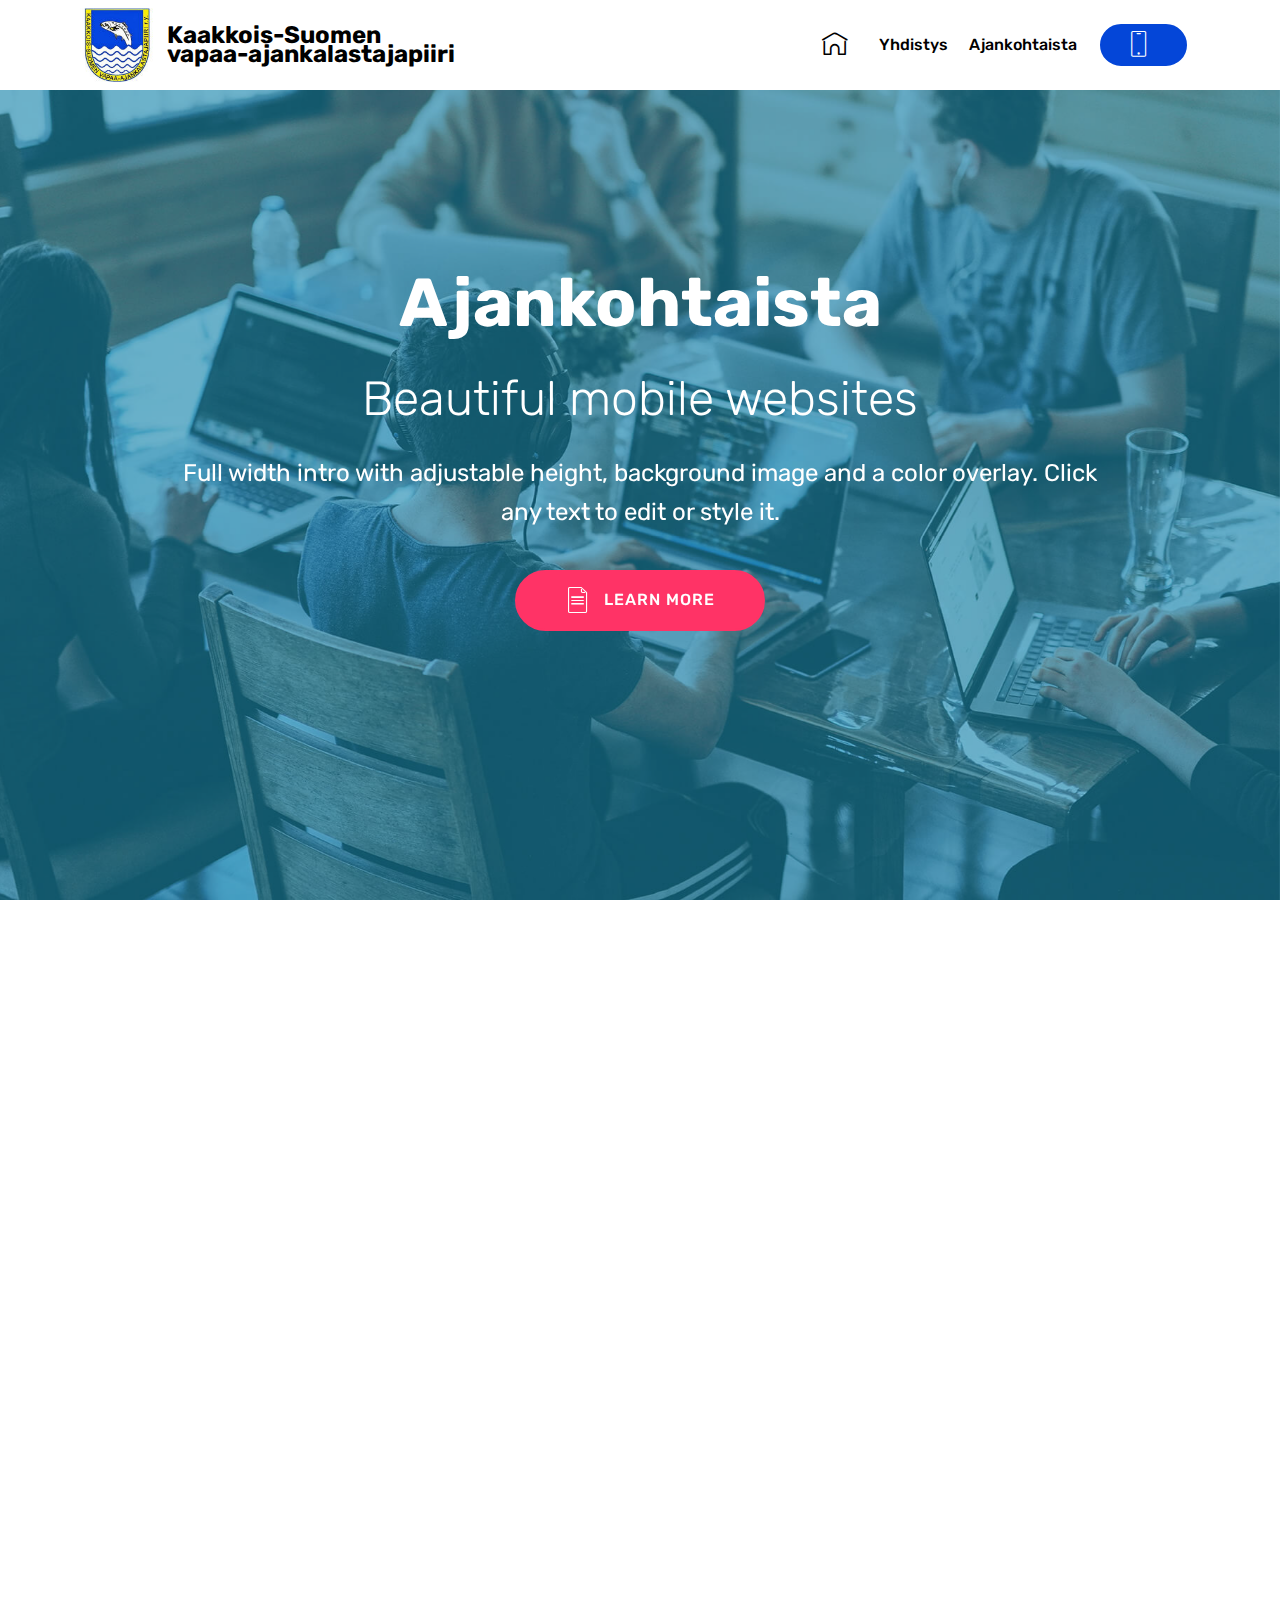
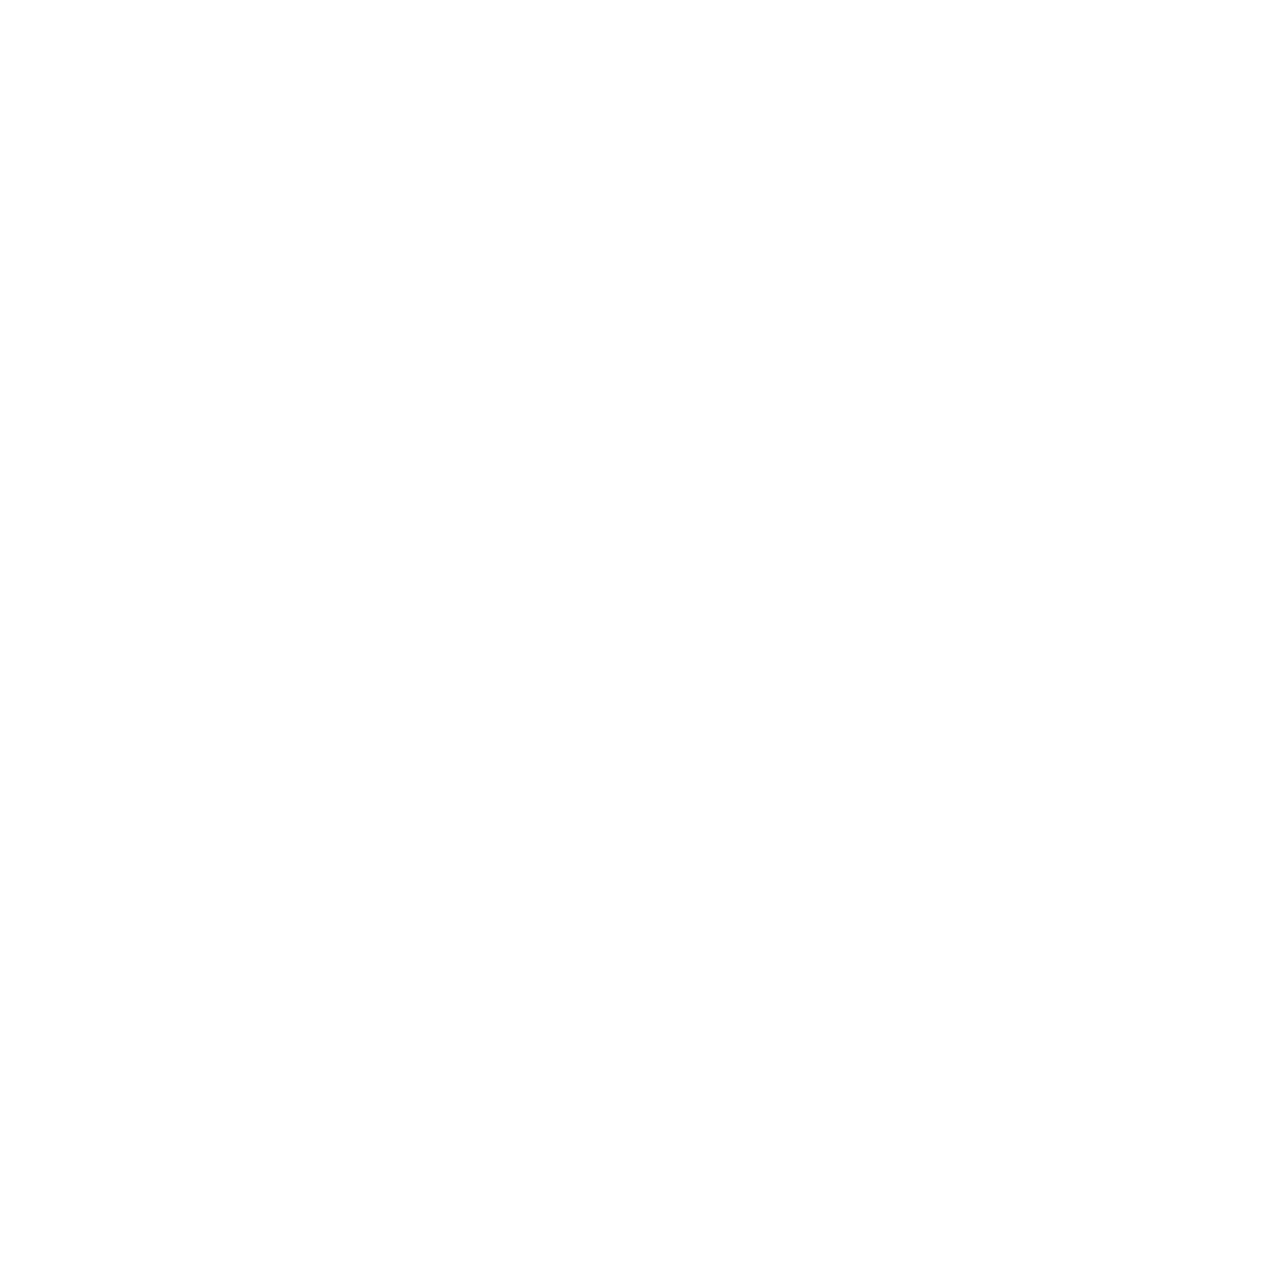
==== commit bb64dc33: "create github pages" ====
--- a/ajankohtaista.html
+++ b/ajankohtaista.html
@@ -66,7 +66,7 @@
     </nav>
 </section>
 
-<section class="engine"><a href="https://mobirise.info/i">web creation software</a></section><section class="header1 cid-rKivUw0H1s mbr-fullscreen mbr-parallax-background" id="header1-20">
+<section class="engine"><a href="https://mobirise.info/z">best free css templates</a></section><section class="header1 cid-rKivUw0H1s mbr-fullscreen mbr-parallax-background" id="header1-20">
 
     
 
@@ -99,8 +99,11 @@
   <div class="container container-table">
       <h2 class="mbr-section-title mbr-fonts-style align-center pb-3 display-2">Piirin jäsenseurat</h2>
       <h3 class="mbr-section-subtitle mbr-fonts-style align-center pb-5 mbr-light display-5">
-            Click blue "Gear" icon in the top right corner to hide/show search and info, change the the table background and other parameters.  In browser click on the table head to sort the table, use search to filter the table.     
-      </h3>
+            Jäsenseurat
+     
+      <div><br></div><br><div>Jäsenseurojen tietojen päivitys
+</div><div>
+</div><div>Jäsenseurojen yhteystietoja voi päivittää seurainfo-sivulta löytyvällä sähköisellä lomakkeella tai seuraavalla Toimihenkilöilmoitus 2019 (xls) lomakkeella voitte lähettää piirin sihteerille Arvo Turuselle päivitetyt tiedot. Jos seuran tiedot ovat listassa ajantasalla, niin odottakaa rauhassa. Ylläpito päivittää tiedot tähän päivään lähipäivinä.</div></h3>
       <div class="table-wrapper">
         <div class="container">
           <div class="row search">
@@ -263,12 +266,12 @@
           <div class="row info">
             <div class="col-md-6">
               <div class="dataTables_info mbr-fonts-style display-7">
-                <span class="infoBefore">Showing</span>
+                <span class="infoBefore">Näytetään</span>
                 <span class="inactive infoRows"></span>
-                <span class="infoAfter">entries</span>
-                <span class="infoFilteredBefore">(filtered from</span>
+                <span class="infoAfter">kohdetta</span>
+                <span class="infoFilteredBefore">(suodatettu</span>
                 <span class="inactive infoRows"></span>
-                <span class="infoFilteredAfter"> total entries)</span>
+                <span class="infoFilteredAfter">ilmoituksesta)</span>
               </div>
             </div>
             <div class="col-md-6"></div>
--- a/assets/mobirise/css/mbr-additional.css
+++ b/assets/mobirise/css/mbr-additional.css
@@ -2327,6 +2327,9 @@
     margin-left: 0 !important;
   }
 }
+.cid-s1NsoVBoPO .body-item {
+  text-align: left;
+}
 .cid-rKiwJqGIi4 .navbar {
   background: #ffffff;
   transition: none;
@@ -2733,7 +2736,7 @@
 }
 .cid-s1qtkYQsKh {
   padding-top: 75px;
-  padding-bottom: 60px;
+  padding-bottom: 45px;
   background-color: #ffffff;
 }
 @media (min-width: 992px) {
--- a/assets/mobirise/css/mbr-additional.css
+++ b/assets/mobirise/css/mbr-additional.css
@@ -2327,6 +2327,9 @@
     margin-left: 0 !important;
   }
 }
+.cid-s1NsoVBoPO .body-item {
+  text-align: left;
+}
 .cid-rKiwJqGIi4 .navbar {
   background: #ffffff;
   transition: none;
@@ -2733,7 +2736,7 @@
 }
 .cid-s1qtkYQsKh {
   padding-top: 75px;
-  padding-bottom: 60px;
+  padding-bottom: 45px;
   background-color: #ffffff;
 }
 @media (min-width: 992px) {
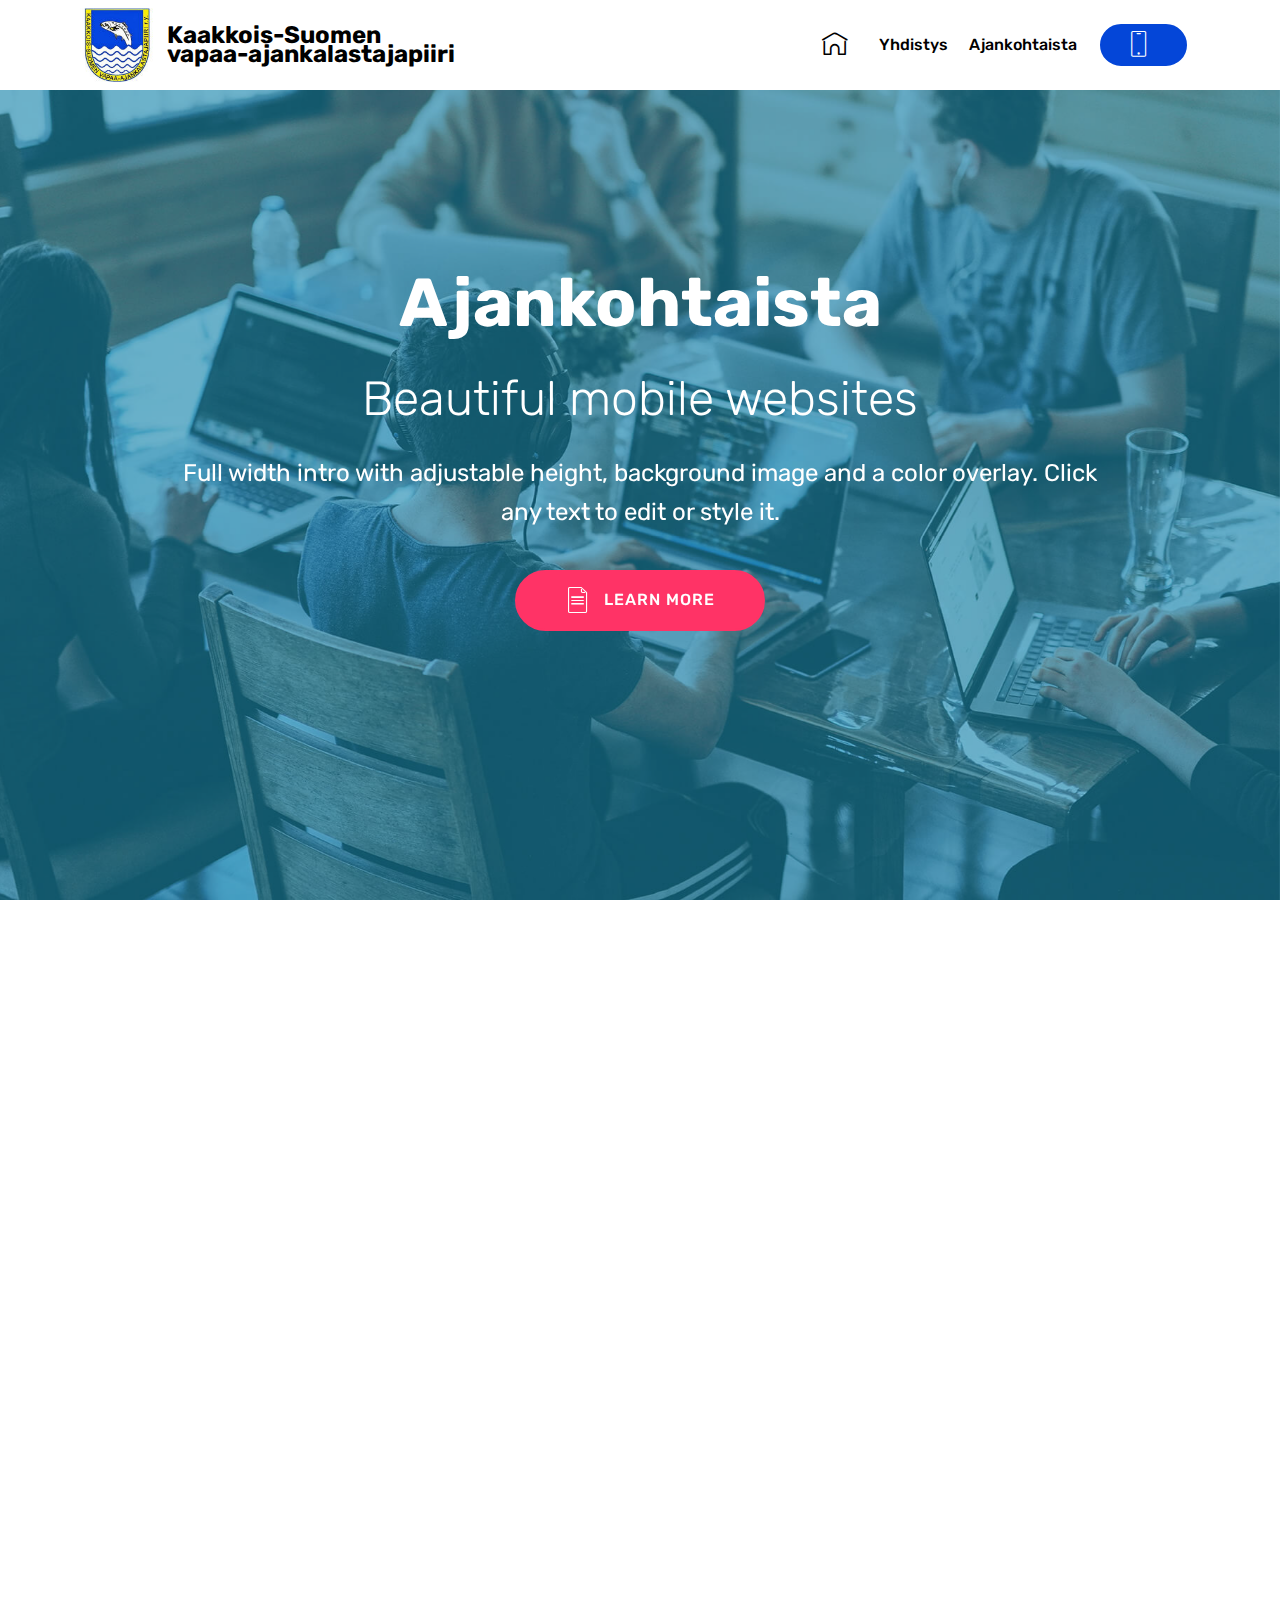
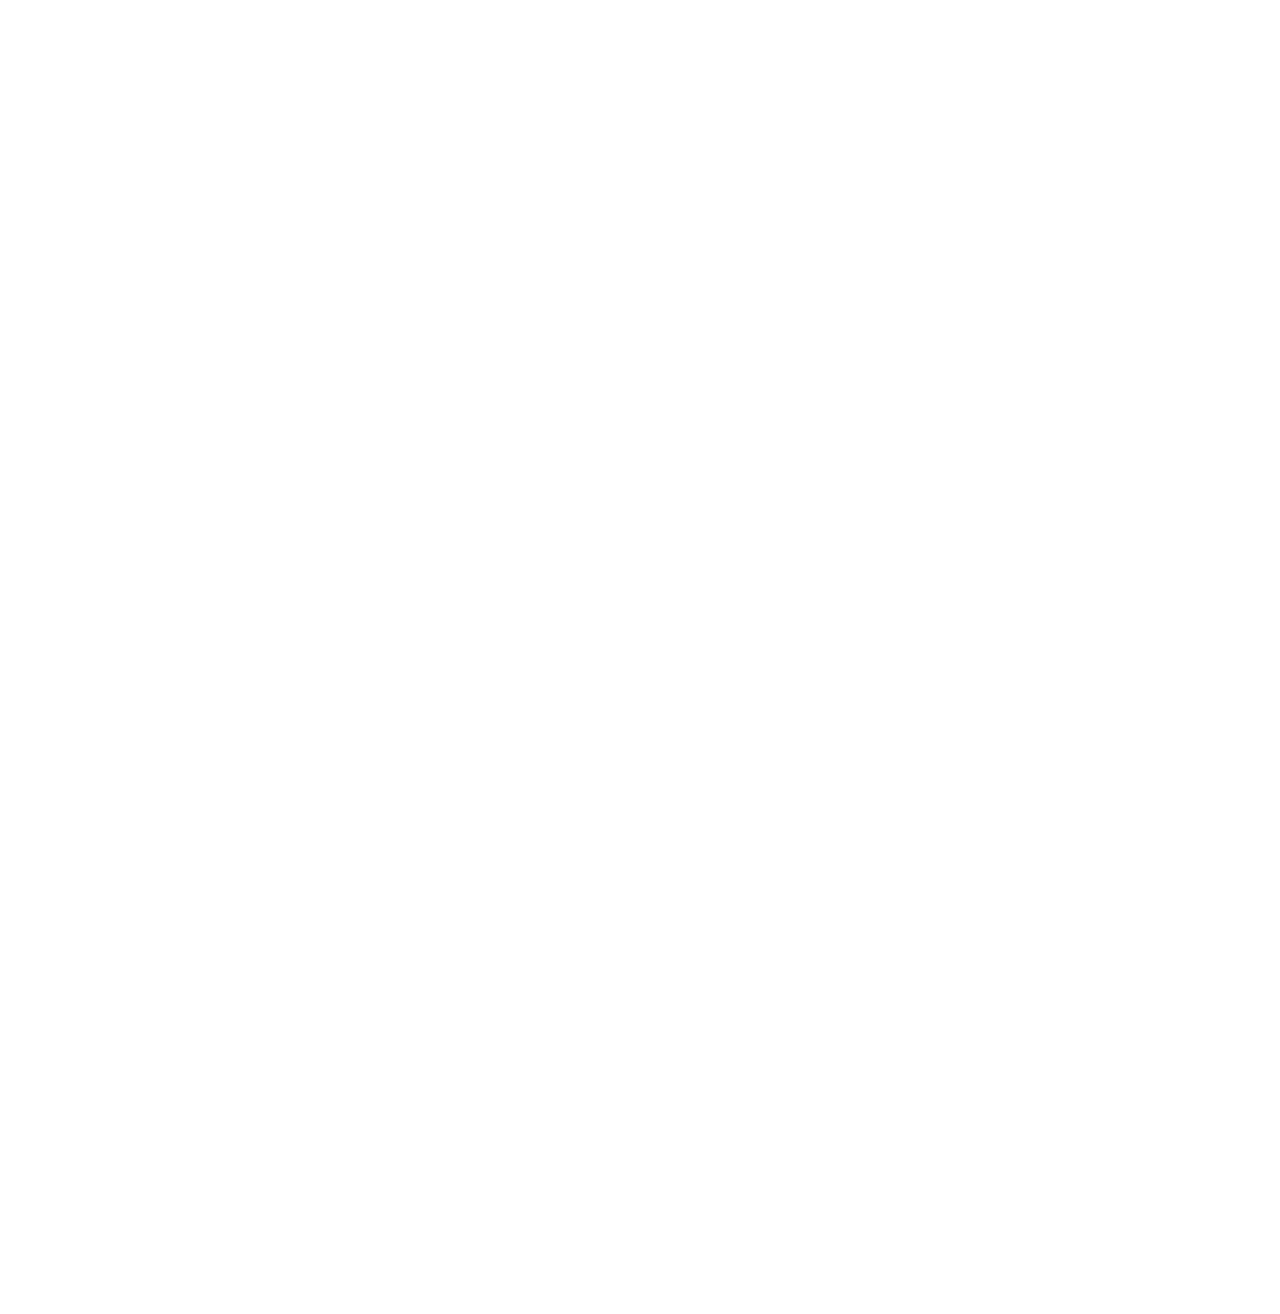
==== commit f1f35782: "create github pages" ====
--- a/ajankohtaista.html
+++ b/ajankohtaista.html
@@ -1,31 +1,34 @@
 <!DOCTYPE html>
 <html  >
 <head>
-  <!-- Site made with Mobirise Website Builder v4.11.6, https://mobirise.com -->
+  <!-- Site made with Mobirise Website Builder v5.2.0, https://mobirise.com -->
   <meta charset="UTF-8">
   <meta http-equiv="X-UA-Compatible" content="IE=edge">
-  <meta name="generator" content="Mobirise v4.11.6, mobirise.com">
+  <meta name="generator" content="Mobirise v5.2.0, mobirise.com">
   <meta name="viewport" content="width=device-width, initial-scale=1, minimum-scale=1">
   <link rel="shortcut icon" href="assets/images/vakapi-logo-400-122x121.jpg" type="image/x-icon">
   <meta name="description" content="">
   
+  
   <title>Ajankohtaista</title>
+  <link rel="stylesheet" href="assets/web/assets/mobirise-icons/mobirise-icons.css">
   <link rel="stylesheet" href="assets/web/assets/mobirise-icons-bold/mobirise-icons-bold.css">
-  <link rel="stylesheet" href="assets/web/assets/mobirise-icons/mobirise-icons.css">
   <link rel="stylesheet" href="assets/bootstrap/css/bootstrap.min.css">
   <link rel="stylesheet" href="assets/bootstrap/css/bootstrap-grid.min.css">
   <link rel="stylesheet" href="assets/bootstrap/css/bootstrap-reboot.min.css">
+  <link rel="stylesheet" href="assets/tether/tether.min.css">
   <link rel="stylesheet" href="assets/dropdown/css/style.css">
   <link rel="stylesheet" href="assets/animatecss/animate.min.css">
   <link rel="stylesheet" href="assets/datatables/data-tables.bootstrap4.min.css">
-  <link rel="stylesheet" href="assets/tether/tether.min.css">
   <link rel="stylesheet" href="assets/theme/css/style.css">
   <link rel="preload" as="style" href="assets/mobirise/css/mbr-additional.css"><link rel="stylesheet" href="assets/mobirise/css/mbr-additional.css" type="text/css">
   
   
   
+  
 </head>
 <body>
+  
   <section class="menu cid-rIdbEOPm4M" once="menu" id="menu2-1z">
 
     
@@ -66,7 +69,7 @@
     </nav>
 </section>
 
-<section class="engine"><a href="https://mobirise.info/z">best free css templates</a></section><section class="header1 cid-rKivUw0H1s mbr-fullscreen mbr-parallax-background" id="header1-20">
+<section class="header1 cid-rKivUw0H1s mbr-fullscreen mbr-parallax-background" id="header1-20">
 
     
 
@@ -279,22 +282,7 @@
         </div>
       </div>
     </div>
-</section>
-
-
-  <script src="assets/popper/popper.min.js"></script>
-  <script src="assets/web/assets/jquery/jquery.min.js"></script>
-  <script src="assets/bootstrap/js/bootstrap.min.js"></script>
-  <script src="assets/smoothscroll/smooth-scroll.js"></script>
-  <script src="assets/dropdown/js/nav-dropdown.js"></script>
-  <script src="assets/dropdown/js/navbar-dropdown.js"></script>
-  <script src="assets/viewportchecker/jquery.viewportchecker.js"></script>
-  <script src="assets/parallax/jarallax.min.js"></script>
-  <script src="assets/datatables/jquery.data-tables.min.js"></script>
-  <script src="assets/datatables/data-tables.bootstrap4.min.js"></script>
-  <script src="assets/tether/tether.min.js"></script>
-  <script src="assets/touchswipe/jquery.touch-swipe.min.js"></script>
-  <script src="assets/theme/js/script.js"></script>
+</section><section style="background-color: #fff; font-family: -apple-system, BlinkMacSystemFont, 'Segoe UI', 'Roboto', 'Helvetica Neue', Arial, sans-serif; color:#aaa; font-size:12px; padding: 0; align-items: center; display: flex;"><a href="https://mobirise.site/m" style="flex: 1 1; height: 3rem; padding-left: 1rem;"></a><p style="flex: 0 0 auto; margin:0; padding-right:1rem;"><a href="https://mobirise.site/t" style="color:#aaa;">Designed</a> with Mobirise free web template</p></section><script src="assets/web/assets/jquery/jquery.min.js"></script>  <script src="assets/popper/popper.min.js"></script>  <script src="assets/bootstrap/js/bootstrap.min.js"></script>  <script src="assets/tether/tether.min.js"></script>  <script src="assets/smoothscroll/smooth-scroll.js"></script>  <script src="assets/dropdown/js/nav-dropdown.js"></script>  <script src="assets/dropdown/js/navbar-dropdown.js"></script>  <script src="assets/touchswipe/jquery.touch-swipe.min.js"></script>  <script src="assets/viewportchecker/jquery.viewportchecker.js"></script>  <script src="assets/parallax/jarallax.min.js"></script>  <script src="assets/datatables/jquery.data-tables.min.js"></script>  <script src="assets/datatables/data-tables.bootstrap4.min.js"></script>  <script src="assets/theme/js/script.js"></script>  
   
   
  <div id="scrollToTop" class="scrollToTop mbr-arrow-up"><a style="text-align: center;"><i class="mbr-arrow-up-icon mbr-arrow-up-icon-cm cm-icon cm-icon-smallarrow-up"></i></a></div>
